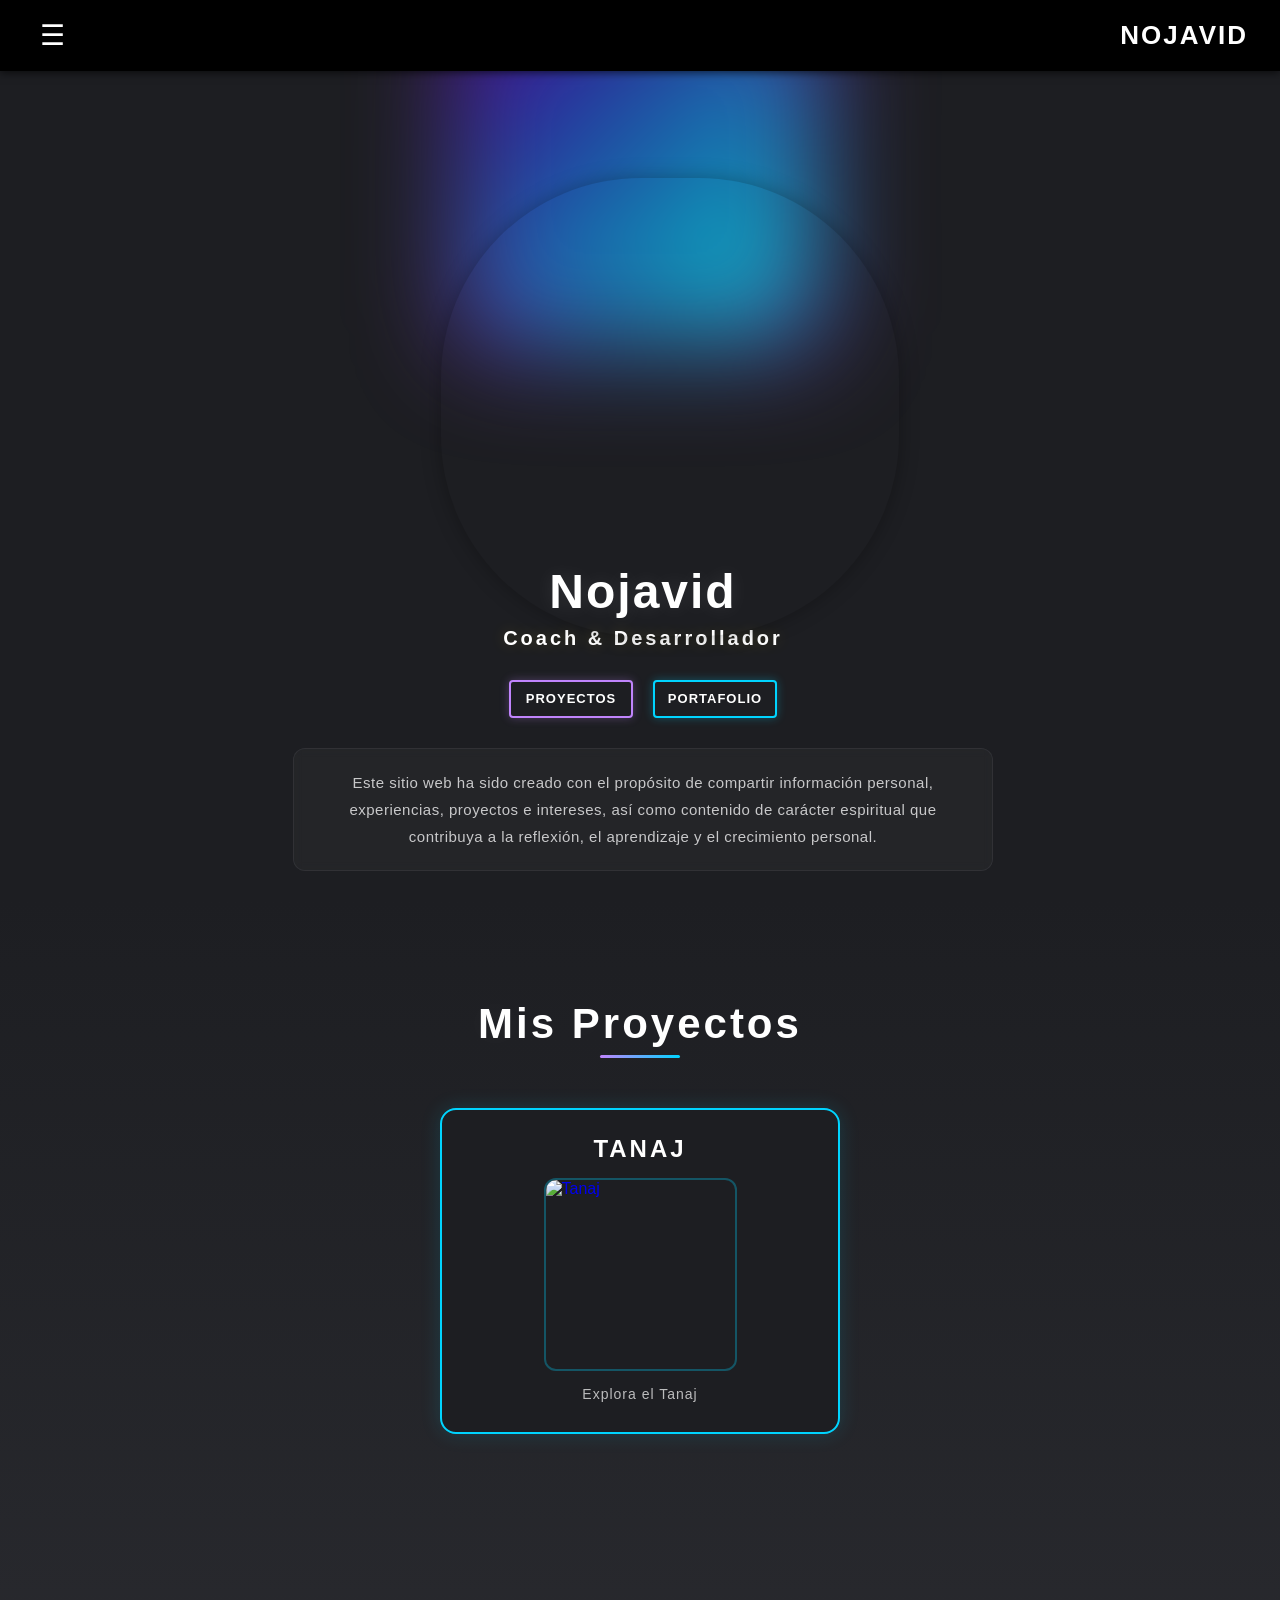
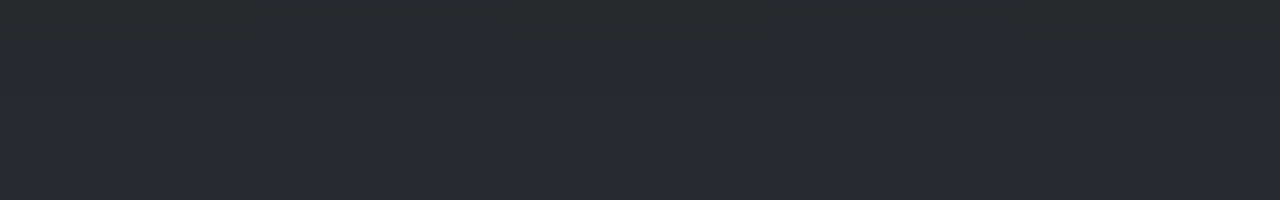
==== index.html @ 0236c33c "V1.1" ====
<!DOCTYPE html>
<html lang="es">
<head>
    <meta charset="UTF-8">
    <meta name="viewport" content="width=device-width, initial-scale=1.0">
    <title>NOJAVID</title>
    
    <!-- CSS principal -->
    <link rel="stylesheet" href="index-styles.css">
    
    <!-- CSS específico para móviles -->
    <link rel="stylesheet" href="index-styles-movil.css" media="screen and (max-width: 768px)">
</head>
<body>
    <!-- HEADER -->
    <header class="header">
        <!-- Menú desplegable a la izquierda -->
        <div class="menu-container">
            <button class="menu-btn" id="menuBtn" aria-label="Menú">
                <span class="menu-icon">☰</span>
            </button>
            <!-- Menú que se desliza desde la izquierda -->
            <div class="menu-overlay" id="menuOverlay">
                <div class="menu-slide" id="menuSlide">
                    <button class="menu-close" id="menuClose">✕</button>
                    <nav class="menu-nav">
                        <a href="#inicio" class="menu-item-full" onclick="cerrarMenuYScroll('inicio')">Inicio</a>
                        <a href="#proyectos" class="menu-item-full" onclick="cerrarMenuYScroll('proyectos')">Proyectos</a>
                    </nav>
                </div>
            </div>
        </div>

        <!-- Título NOJAVID en la esquina derecha -->
        <span class="titulo-nojavid" id="tituloNojavid">NOJAVID</span>
    </header>

    <!-- SECCIÓN INICIO -->
    <section id="inicio" class="seccion-inicio">
        <!-- Contenedor de la imagen -->
        <div class="contenedor-imagen">
            <img src="./iconos/iconocuadrado.png" alt="Icono cuadrado" class="imagen-centrada" loading="lazy">
            <!-- Foto superpuesta -->
            <img src="./imagenes/foto.jpg" alt="Foto" class="foto-superpuesta" loading="lazy">
        </div>

        <!-- Textos debajo de la imagen -->
        <div class="contenedor-textos">
            <h1 class="texto-nombre">Nojavid</h1>
            <p class="texto-subtitulo">Coach & Desarrollador</p>
            
            <!-- Contenedor de botones -->
            <div class="contenedor-botones">
                <button class="btn-proyectos" onclick="scrollToSeccion('proyectos')">PROYECTOS</button>
                <button class="btn-portafolio">PORTAFOLIO</button>
            </div>

            <!-- Descripción -->
            <div class="contenedor-descripcion">
                <p class="texto-descripcion">
                    Este sitio web ha sido creado con el propósito de compartir información personal, experiencias, proyectos e intereses, así como contenido de carácter espiritual que contribuya a la reflexión, el aprendizaje y el crecimiento personal.
                </p>
            </div>
        </div>
    </section>

    <!-- SECCIÓN PROYECTOS -->
    <section id="proyectos" class="seccion-proyectos">
        <h2 class="titulo-seccion">Mis Proyectos</h2>
        
        <!-- Tarjeta del proyecto TANAJ -->
        <div class="proyecto-tarjeta">
            <a href="Tanaj/tanaj.html" class="proyecto-enlace">
                <div class="proyecto-contenido">
                    <span class="proyecto-titulo">TANAJ</span>
                    <img src="imagenes/tanaj.jpeg" alt="Tanaj" class="proyecto-imagen" />
                    <p class="proyecto-descripcion">Explora el Tanaj</p>
                </div>
            </a>
        </div>
    </section>

    <!-- SCRIPT PRINCIPAL -->
    <script src="index-script.js"></script>
</body>
</html>
---- index-styles.css ----
/* ============================================
   RESET Y CONFIGURACIÓN BASE
   ============================================ */
* {
    margin: 0;
    padding: 0;
    box-sizing: border-box;
}

html {
    scroll-behavior: smooth;
}

/* ============================================
   BODY - LAYOUT PRINCIPAL
   ============================================ */
body {
    background-color: #1D1E22;
    display: flex;
    flex-direction: column;
    align-items: center;
    justify-content: flex-start;
    min-height: 100vh;
    font-family: Arial, sans-serif;
    padding: 0;
    margin: 0;
}

/* ============================================
   HEADER - TÍTULO EN ESQUINA DERECHA CON MENÚ
   ============================================ */
.header {
    width: 100%;
    background-color: #000000;
    padding: 16px 30px;
    display: flex;
    align-items: center;
    justify-content: space-between;
    position: fixed;
    top: 0;
    left: 0;
    box-shadow: 0 2px 8px rgba(0,0,0,0.6);
    z-index: 1000;
}

/* ============================================
   MENÚ DESLIZABLE DESDE LA IZQUIERDA
   ============================================ */
.menu-container {
    position: relative;
    z-index: 1001;
    flex-shrink: 0;
}

.menu-btn {
    background: none;
    border: none;
    color: white;
    font-size: 28px;
    cursor: pointer;
    padding: 4px 10px;
    border-radius: 6px;
    transition: background 0.2s;
    display: flex;
    align-items: center;
    justify-content: center;
}

.menu-btn:hover {
    background: rgba(255, 255, 255, 0.1);
}

.menu-icon {
    line-height: 1;
}

.menu-overlay {
    position: fixed;
    top: 0;
    left: 0;
    width: 100%;
    height: 100%;
    background-color: rgba(0, 0, 0, 0.5);
    z-index: 9999;
    opacity: 0;
    visibility: hidden;
    transition: opacity 0.3s ease, visibility 0.3s ease;
}

.menu-overlay.active {
    opacity: 1;
    visibility: visible;
}

.menu-slide {
    position: fixed;
    top: 0;
    left: 0;
    height: 100vh;
    width: auto;
    min-width: 200px;
    max-width: 400px;
    background-color: #000000;
    z-index: 10000;
    transform: translateX(-100%);
    transition: transform 0.35s cubic-bezier(0.4, 0, 0.2, 1);
    display: flex;
    flex-direction: column;
    padding: 60px 50px;
    box-shadow: 4px 0 30px rgba(0, 0, 0, 0.8);
    overflow-y: auto;
}

.menu-overlay.active .menu-slide {
    transform: translateX(0);
}

.menu-close {
    position: absolute;
    top: 20px;
    right: 20px;
    background: none;
    border: none;
    color: white;
    font-size: 30px;
    cursor: pointer;
    transition: transform 0.3s ease, color 0.3s ease;
    padding: 5px 10px;
    line-height: 1;
}

.menu-close:hover {
    transform: rotate(90deg);
    color: #ff6b6b;
}

.menu-nav {
    display: flex;
    flex-direction: column;
    align-items: flex-start;
    gap: 25px;
    margin-top: 30px;
    width: 100%;
}

.menu-item-full {
    color: white;
    text-decoration: none;
    font-size: 32px;
    font-weight: 300;
    letter-spacing: 3px;
    padding: 10px 0;
    transition: all 0.3s ease;
    position: relative;
    text-transform: uppercase;
    width: 100%;
    white-space: nowrap;
    cursor: pointer;
}

.menu-item-full::after {
    content: '';
    position: absolute;
    bottom: 0;
    left: 0;
    width: 0;
    height: 2px;
    background: white;
    transition: all 0.3s ease;
}

.menu-item-full:hover {
    color: #ffd700;
    transform: translateX(10px);
}

.menu-item-full:hover::after {
    width: 100%;
}

/* ============================================
   TÍTULO NOJAVID - ESQUINA DERECHA
   ============================================ */
.titulo-nojavid {
    color: white;
    font-weight: bold;
    font-size: 26px;
    letter-spacing: 2px;
    white-space: nowrap;
    padding: 4px 0;
    overflow: hidden;
    border-right: 2px solid white;
    animation: escribir 2.5s steps(25) 1s forwards, parpadeo 0.8s step-end 3;
    width: 0;
    max-width: fit-content;
    margin-left: auto;
}

@keyframes escribir {
    0% { width: 0; }
    100% { width: 100%; }
}

@keyframes parpadeo {
    0%, 100% { border-color: white; }
    50% { border-color: transparent; }
}

/* ============================================
   SECCIÓN INICIO
   ============================================ */
.seccion-inicio {
    width: 100%;
    min-height: 100vh;
    display: flex;
    flex-direction: column;
    align-items: center;
    justify-content: flex-start;
    padding-top: 80px;
}

/* ============================================
   CONTENEDOR DE LA IMAGEN
   ============================================ */
.contenedor-imagen {
    display: flex;
    justify-content: center;
    align-items: center;
    width: 100%;
    padding: 20px 0;
    margin-top: 10px;
    position: relative;
}

.imagen-centrada {
    width: 393px;
    height: 393px;
    max-width: 90vw;
    max-height: 90vw;
    object-fit: contain;
    filter: blur(50px);
    border-radius: 75px;
    transition: filter 0.3s ease;
    transform: translate(0px, -137px);
}

.foto-superpuesta {
    position: absolute;
    left: 50%;
    top: 50%;
    transform: translate(calc(-50% + 30px), calc(-50% + 100px));
    width: 458px;
    height: 458px;
    border-radius: 200px;
    z-index: 10;
    object-fit: cover;
    box-shadow: 0 0 20px rgba(0,0,0,0.3);
}

/* ============================================
   TEXTOS DEBAJO DE LA IMAGEN
   ============================================ */
.contenedor-textos {
    display: flex;
    flex-direction: column;
    align-items: center;
    justify-content: center;
    width: 100%;
    padding: 20px 0;
    margin-top: 20px;
    transform: translateX(3px);
}

.texto-nombre {
    font-size: 48px;
    font-weight: 900;
    color: white;
    text-align: center;
    margin: 0;
    padding: 0;
    line-height: 1.2;
    letter-spacing: 2px;
    text-shadow: 0 0 20px rgba(255, 255, 255, 0.1);
}

.texto-subtitulo {
    font-size: 20px;
    font-weight: 900;
    color: white;
    text-align: center;
    margin: 5px 0 20px 0;
    padding: 0;
    line-height: 1.2;
    letter-spacing: 3px;
    text-shadow: 0 0 15px rgba(255, 215, 0, 0.2);
}

/* ============================================
   BOTONES - PROYECTOS Y PORTAFOLIO
   ============================================ */
.contenedor-botones {
    display: flex;
    gap: 20px;
    justify-content: center;
    align-items: center;
    margin-top: 10px;
    width: 100%;
    max-width: 300px;
}

/* Estilos base para ambos botones */
.btn-proyectos,
.btn-portafolio {
    width: 124px;
    height: 38px;
    border-radius: 4px;
    background-color: #1D1E22;
    color: white;
    font-size: 13px;
    font-weight: 600;
    letter-spacing: 1px;
    cursor: pointer;
    border: 2px solid;
    position: relative;
    overflow: hidden;
    transition: all 0.3s ease;
    text-transform: uppercase;
    font-family: Arial, sans-serif;
    display: flex;
    align-items: center;
    justify-content: center;
}

/* Botón PROYECTOS - Borde rosado/morado neon */
.btn-proyectos {
    border-color: #c084fc;
    box-shadow: 0 0 10px rgba(192, 132, 252, 0.3);
}

.btn-proyectos:hover {
    box-shadow: 0 0 20px rgba(192, 132, 252, 0.6), inset 0 0 20px rgba(192, 132, 252, 0.1);
    transform: scale(1.02);
}

/* Botón PORTAFOLIO - Borde azul neon */
.btn-portafolio {
    border-color: #00d4ff;
    box-shadow: 0 0 10px rgba(0, 212, 255, 0.3);
}

.btn-portafolio:hover {
    box-shadow: 0 0 20px rgba(0, 212, 255, 0.6), inset 0 0 20px rgba(0, 212, 255, 0.1);
    transform: scale(1.02);
}

/* Efecto de luz que recorre el borde - PROYECTOS (rosado/morado) */
.btn-proyectos::before {
    content: '';
    position: absolute;
    top: -2px;
    left: -2px;
    right: -2px;
    bottom: -2px;
    border-radius: 4px;
    background: conic-gradient(
        from 0deg,
        transparent 0deg,
        #c084fc 30deg,
        #a855f7 60deg,
        #c084fc 90deg,
        transparent 120deg,
        transparent 360deg
    );
    z-index: -1;
    animation: borderGlow 3s linear infinite;
    opacity: 0;
    transition: opacity 0.5s ease;
}

.btn-proyectos:hover::before {
    opacity: 1;
}

/* Efecto de luz que recorre el borde - PORTAFOLIO (azul neon) */
.btn-portafolio::before {
    content: '';
    position: absolute;
    top: -2px;
    left: -2px;
    right: -2px;
    bottom: -2px;
    border-radius: 4px;
    background: conic-gradient(
        from 0deg,
        transparent 0deg,
        #00d4ff 30deg,
        #0088ff 60deg,
        #00d4ff 90deg,
        transparent 120deg,
        transparent 360deg
    );
    z-index: -1;
    animation: borderGlow 3s linear infinite;
    opacity: 0;
    transition: opacity 0.5s ease;
}

.btn-portafolio:hover::before {
    opacity: 1;
}

/* Efecto de luz interna al hacer hover */
.btn-proyectos::after {
    content: '';
    position: absolute;
    top: -50%;
    left: -50%;
    width: 200%;
    height: 200%;
    background: radial-gradient(circle, rgba(192, 132, 252, 0.15) 0%, transparent 70%);
    opacity: 0;
    transition: opacity 0.5s ease;
    z-index: 0;
    pointer-events: none;
}

.btn-proyectos:hover::after {
    opacity: 1;
}

.btn-portafolio::after {
    content: '';
    position: absolute;
    top: -50%;
    left: -50%;
    width: 200%;
    height: 200%;
    background: radial-gradient(circle, rgba(0, 212, 255, 0.15) 0%, transparent 70%);
    opacity: 0;
    transition: opacity 0.5s ease;
    z-index: 0;
    pointer-events: none;
}

.btn-portafolio:hover::after {
    opacity: 1;
}

/* Asegurar que el texto esté por encima de los efectos */
.btn-proyectos span,
.btn-portafolio span {
    position: relative;
    z-index: 2;
}

/* Animación de luz que recorre el borde */
@keyframes borderGlow {
    0% {
        transform: rotate(0deg);
    }
    100% {
        transform: rotate(360deg);
    }
}

/* ============================================
   DESCRIPCIÓN
   ============================================ */
.contenedor-descripcion {
    max-width: 700px;
    width: 90%;
    margin-top: 30px;
    padding: 20px 25px;
    background: rgba(255, 255, 255, 0.03);
    border-radius: 12px;
    border: 1px solid rgba(255, 255, 255, 0.06);
    backdrop-filter: blur(4px);
    -webkit-backdrop-filter: blur(4px);
    transition: all 0.3s ease;
}

.contenedor-descripcion:hover {
    background: rgba(255, 255, 255, 0.05);
    border-color: rgba(255, 255, 255, 0.1);
    box-shadow: 0 0 30px rgba(0, 212, 255, 0.05);
}

.texto-descripcion {
    color: rgba(255, 255, 255, 0.75);
    font-size: 15px;
    line-height: 1.8;
    text-align: center;
    letter-spacing: 0.5px;
    font-weight: 300;
    margin: 0;
    padding: 0;
}

/* ============================================
   SECCIÓN PROYECTOS
   ============================================ */
.seccion-proyectos {
    width: 100%;
    min-height: 100vh;
    padding: 100px 20px 60px 20px;
    display: flex;
    flex-direction: column;
    align-items: center;
    background: linear-gradient(180deg, #1D1E22 0%, #2a2b30 100%);
}

.titulo-seccion {
    color: white;
    font-size: 42px;
    font-weight: 900;
    letter-spacing: 3px;
    margin-bottom: 50px;
    text-align: center;
    text-shadow: 0 0 30px rgba(255, 255, 255, 0.05);
    position: relative;
}

.titulo-seccion::after {
    content: '';
    position: absolute;
    bottom: -10px;
    left: 50%;
    transform: translateX(-50%);
    width: 80px;
    height: 3px;
    background: linear-gradient(90deg, #c084fc, #00d4ff);
    border-radius: 2px;
}

.proyecto-tarjeta {
    display: flex;
    justify-content: center;
    align-items: center;
    width: 100%;
    max-width: 400px;
    margin: 10px auto;
}

.proyecto-enlace {
    text-decoration: none;
    width: 100%;
    display: block;
}

.proyecto-contenido {
    background-color: #1D1E22;
    border: 2px solid #00d4ff;
    border-radius: 16px;
    padding: 25px 25px 30px 25px;
    display: flex;
    flex-direction: column;
    align-items: center;
    gap: 15px;
    transition: all 0.4s ease;
    box-shadow: 0 0 20px rgba(0, 212, 255, 0.15);
    cursor: pointer;
    position: relative;
    overflow: hidden;
}

.proyecto-contenido::before {
    content: '';
    position: absolute;
    top: -2px;
    left: -2px;
    right: -2px;
    bottom: -2px;
    border-radius: 16px;
    background: conic-gradient(
        from 0deg,
        transparent 0deg,
        #00d4ff 30deg,
        #0088ff 60deg,
        #00d4ff 90deg,
        transparent 120deg,
        transparent 360deg
    );
    z-index: -1;
    animation: borderGlow 3s linear infinite;
    opacity: 0;
    transition: opacity 0.5s ease;
}

.proyecto-contenido:hover::before {
    opacity: 0.5;
}

.proyecto-contenido:hover {
    transform: translateY(-8px) scale(1.02);
    box-shadow: 0 0 40px rgba(0, 212, 255, 0.3);
    border-color: #66e5ff;
}

.proyecto-titulo {
    color: white;
    font-size: 24px;
    font-weight: 700;
    letter-spacing: 3px;
    text-transform: uppercase;
    text-align: center;
}

.proyecto-imagen {
    width: 193px;
    height: 193px;
    border-radius: 12px;
    object-fit: cover;
    border: 2px solid rgba(0, 212, 255, 0.3);
    transition: all 0.4s ease;
    display: block;
}

.proyecto-contenido:hover .proyecto-imagen {
    border-color: #66e5ff;
    box-shadow: 0 0 20px rgba(0, 212, 255, 0.3);
}

.proyecto-descripcion {
    color: rgba(255, 255, 255, 0.7);
    font-size: 14px;
    letter-spacing: 1px;
    text-align: center;
    margin: 0;
}

/* ============================================
   RESPONSIVE - AJUSTES GENERALES
   ============================================ */
@media (max-width: 480px) {
    .titulo-nojavid {
        font-size: 18px;
    }
    
    .imagen-centrada {
        width: 80vw;
        height: 80vw;
        transform: translate(0px, -70px);
        border-radius: 40px;
        filter: blur(30px);
    }
    
    .texto-nombre {
        font-size: 36px;
    }
    
    .texto-subtitulo {
        font-size: 16px;
        margin-bottom: 15px;
    }
    
    .contenedor-textos {
        margin-top: 5px;
    }

    .menu-slide {
        padding: 40px 30px;
        min-width: 160px;
        max-width: 320px;
    }

    .menu-item-full {
        font-size: 24px;
        letter-spacing: 2px;
    }

    .menu-close {
        font-size: 24px;
        top: 15px;
        right: 15px;
    }

    .menu-nav {
        gap: 18px;
        margin-top: 20px;
    }

    .contenedor-botones {
        gap: 15px;
        max-width: 260px;
    }

    .btn-proyectos,
    .btn-portafolio {
        width: 110px;
        height: 34px;
        font-size: 11px;
    }

    .contenedor-descripcion {
        padding: 15px 18px;
        margin-top: 25px;
        border-radius: 10px;
    }

    .texto-descripcion {
        font-size: 13px;
        line-height: 1.7;
    }

    .titulo-seccion {
        font-size: 32px;
        margin-bottom: 35px;
    }

    .proyecto-contenido {
        padding: 20px 20px 25px 20px;
        border-radius: 12px;
    }

    .proyecto-titulo {
        font-size: 20px;
        letter-spacing: 2px;
    }

    .proyecto-imagen {
        width: 150px;
        height: 150px;
        border-radius: 10px;
    }

    .proyecto-descripcion {
        font-size: 13px;
    }
}

@media (max-width: 360px) {
    .contenedor-descripcion {
        padding: 12px 14px;
        margin-top: 20px;
        border-radius: 8px;
    }

    .texto-descripcion {
        font-size: 12px;
        line-height: 1.6;
    }

    .proyecto-contenido {
        padding: 15px 15px 20px 15px;
        border-radius: 10px;
    }

    .proyecto-titulo {
        font-size: 18px;
        letter-spacing: 1.5px;
    }

    .proyecto-imagen {
        width: 120px;
        height: 120px;
        border-radius: 8px;
    }

    .proyecto-descripcion {
        font-size: 12px;
    }

    .titulo-seccion {
        font-size: 28px;
        margin-bottom: 30px;
    }
}
---- index-styles-movil.css ----
/* ============================================
   ESTILOS EXCLUSIVOS PARA MÓVILES Y TABLETS
   ============================================ */

.header {
    background: rgba(0, 0, 0, 0.9);
    padding: 14px 20px;
    backdrop-filter: blur(8px);
    -webkit-backdrop-filter: blur(8px);
}

.menu-btn {
    font-size: 24px;
    padding: 2px 8px;
}

.menu-slide {
    padding: 35px 25px;
    min-width: 150px;
    max-width: 300px;
}

.menu-close {
    font-size: 22px;
    top: 12px;
    right: 12px;
}

.menu-item-full {
    font-size: 22px;
    letter-spacing: 2px;
    padding: 8px 0;
}

.menu-nav {
    gap: 15px;
    margin-top: 15px;
}

.titulo-nojavid {
    font-size: 20px;
    letter-spacing: 1.5px;
}

.contenedor-imagen {
    padding: 15px 0;
    margin-top: 5px;
}

.imagen-centrada {
    width: 80vw;
    height: 80vw;
    max-width: 393px;
    max-height: 393px;
    transform: translate(0px, -137px);
    border-radius: 40px;
    filter: blur(30px);
}

.foto-superpuesta {
    width: 300px;
    height: 300px;
    transform: translate(calc(-50% + 15px), calc(-50% + 60px));
    border-radius: 200px;
}

.contenedor-textos {
    padding: 15px 0;
    margin-top: 10px;
    transform: translateX(3px);
}

.texto-nombre {
    font-size: 36px;
    font-weight: 900;
}

.texto-subtitulo {
    font-size: 16px;
    font-weight: 900;
    letter-spacing: 2px;
    margin-bottom: 15px;
}

.contenedor-botones {
    gap: 12px;
    max-width: 240px;
}

.btn-proyectos,
.btn-portafolio {
    width: 100px;
    height: 32px;
    font-size: 10px;
    border-width: 1.5px;
}

.btn-proyectos::before,
.btn-portafolio::before {
    border-radius: 3px;
    top: -1.5px;
    left: -1.5px;
    right: -1.5px;
    bottom: -1.5px;
}

/* Descripción en móviles */
.contenedor-descripcion {
    padding: 15px 18px;
    margin-top: 25px;
    border-radius: 10px;
    width: 92%;
}

.texto-descripcion {
    font-size: 13px;
    line-height: 1.7;
}

.seccion-proyectos {
    padding: 80px 15px 40px 15px;
}

.titulo-seccion {
    font-size: 32px;
    margin-bottom: 35px;
}

.proyecto-contenido {
    padding: 20px 20px 25px 20px;
    border-radius: 12px;
}

.proyecto-titulo {
    font-size: 20px;
    letter-spacing: 2px;
}

.proyecto-imagen {
    width: 150px;
    height: 150px;
    border-radius: 10px;
}

.proyecto-descripcion {
    font-size: 13px;
}

@media (min-width: 481px) and (max-width: 768px) {
    .titulo-nojavid {
        font-size: 22px;
        letter-spacing: 2px;
    }
    
    .imagen-centrada {
        width: 60vw;
        height: 60vw;
        transform: translate(0px, -137px);
        border-radius: 50px;
        filter: blur(35px);
    }
    
    .foto-superpuesta {
        width: 360px;
        height: 360px;
        transform: translate(calc(-50% + 25px), calc(-50% + 75px));
        border-radius: 200px;
    }
    
    .contenedor-textos {
        margin-top: 15px;
    }
    
    .texto-nombre {
        font-size: 42px;
    }
    
    .texto-subtitulo {
        font-size: 18px;
        margin-bottom: 18px;
    }

    .menu-slide {
        padding: 45px 35px;
        min-width: 180px;
        max-width: 350px;
    }

    .menu-item-full {
        font-size: 28px;
    }

    .contenedor-botones {
        gap: 18px;
        max-width: 280px;
    }

    .btn-proyectos,
    .btn-portafolio {
        width: 115px;
        height: 36px;
        font-size: 12px;
    }

    .contenedor-descripcion {
        padding: 18px 22px;
        margin-top: 28px;
        border-radius: 12px;
        max-width: 650px;
    }

    .texto-descripcion {
        font-size: 14px;
        line-height: 1.8;
    }

    .titulo-seccion {
        font-size: 38px;
        margin-bottom: 45px;
    }

    .proyecto-contenido {
        padding: 25px 25px 30px 25px;
        border-radius: 14px;
    }

    .proyecto-titulo {
        font-size: 22px;
        letter-spacing: 2.5px;
    }

    .proyecto-imagen {
        width: 170px;
        height: 170px;
        border-radius: 12px;
    }
}

@media (max-width: 480px) {
    .imagen-centrada {
        width: 85vw;
        height: 85vw;
        transform: translate(0px, -137px);
        border-radius: 35px;
        filter: blur(25px);
    }
    
    .foto-superpuesta {
        width: 240px;
        height: 240px;
        transform: translate(calc(-50% + 10px), calc(-50% + 45px));
        border-radius: 200px;
    }
    
    .contenedor-textos {
        margin-top: 5px;
        padding: 10px 0;
    }
    
    .texto-nombre {
        font-size: 30px;
    }
    
    .texto-subtitulo {
        font-size: 14px;
        letter-spacing: 1.5px;
        margin-bottom: 12px;
    }
    
    .titulo-nojavid {
        font-size: 18px;
    }

    .menu-slide {
        padding: 30px 20px;
        min-width: 140px;
        max-width: 280px;
    }

    .menu-item-full {
        font-size: 20px;
        letter-spacing: 1.5px;
    }

    .menu-close {
        font-size: 20px;
        top: 10px;
        right: 10px;
    }

    .menu-nav {
        gap: 12px;
        margin-top: 10px;
    }

    .contenedor-botones {
        gap: 10px;
        max-width: 210px;
    }

    .btn-proyectos,
    .btn-portafolio {
        width: 90px;
        height: 30px;
        font-size: 9px;
        border-width: 1.5px;
    }

    .contenedor-descripcion {
        padding: 12px 15px;
        margin-top: 20px;
        border-radius: 8px;
        width: 94%;
    }

    .texto-descripcion {
        font-size: 12px;
        line-height: 1.6;
    }

    .seccion-proyectos {
        padding: 70px 12px 30px 12px;
    }

    .titulo-seccion {
        font-size: 28px;
        margin-bottom: 30px;
    }

    .proyecto-contenido {
        padding: 15px 15px 20px 15px;
        border-radius: 10px;
        border-width: 1.5px;
    }

    .proyecto-titulo {
        font-size: 18px;
        letter-spacing: 1.5px;
    }

    .proyecto-imagen {
        width: 130px;
        height: 130px;
        border-radius: 8px;
    }

    .proyecto-descripcion {
        font-size: 12px;
    }
}

@media (max-width: 360px) {
    .imagen-centrada {
        width: 90vw;
        height: 90vw;
        transform: translate(0px, -137px);
        border-radius: 30px;
        filter: blur(20px);
    }
    
    .foto-superpuesta {
        width: 200px;
        height: 200px;
        transform: translate(calc(-50% + 5px), calc(-50% + 35px));
        border-radius: 200px;
    }
    
    .contenedor-textos {
        margin-top: 0px;
    }
    
    .texto-nombre {
        font-size: 26px;
    }
    
    .texto-subtitulo {
        font-size: 12px;
        letter-spacing: 1px;
        margin-bottom: 10px;
    }
    
    .titulo-nojavid {
        font-size: 16px;
        letter-spacing: 1px;
    }

    .menu-slide {
        padding: 25px 15px;
        min-width: 120px;
        max-width: 240px;
    }

    .menu-item-full {
        font-size: 18px;
        letter-spacing: 1px;
    }

    .menu-close {
        font-size: 18px;
        top: 8px;
        right: 8px;
    }

    .menu-nav {
        gap: 10px;
        margin-top: 8px;
    }

    .contenedor-botones {
        gap: 8px;
        max-width: 180px;
    }

    .btn-proyectos,
    .btn-portafolio {
        width: 80px;
        height: 28px;
        font-size: 8px;
        border-width: 1.5px;
    }

    .contenedor-descripcion {
        padding: 10px 12px;
        margin-top: 16px;
        border-radius: 6px;
        width: 96%;
    }

    .texto-descripcion {
        font-size: 11px;
        line-height: 1.5;
    }

    .seccion-proyectos {
        padding: 60px 10px 20px 10px;
    }

    .titulo-seccion {
        font-size: 24px;
        margin-bottom: 25px;
    }

    .proyecto-contenido {
        padding: 12px 12px 16px 12px;
        border-radius: 8px;
        border-width: 1.5px;
    }

    .proyecto-titulo {
        font-size: 16px;
        letter-spacing: 1px;
    }

    .proyecto-imagen {
        width: 100px;
        height: 100px;
        border-radius: 6px;
        border-width: 1.5px;
    }

    .proyecto-descripcion {
        font-size: 11px;
    }
}
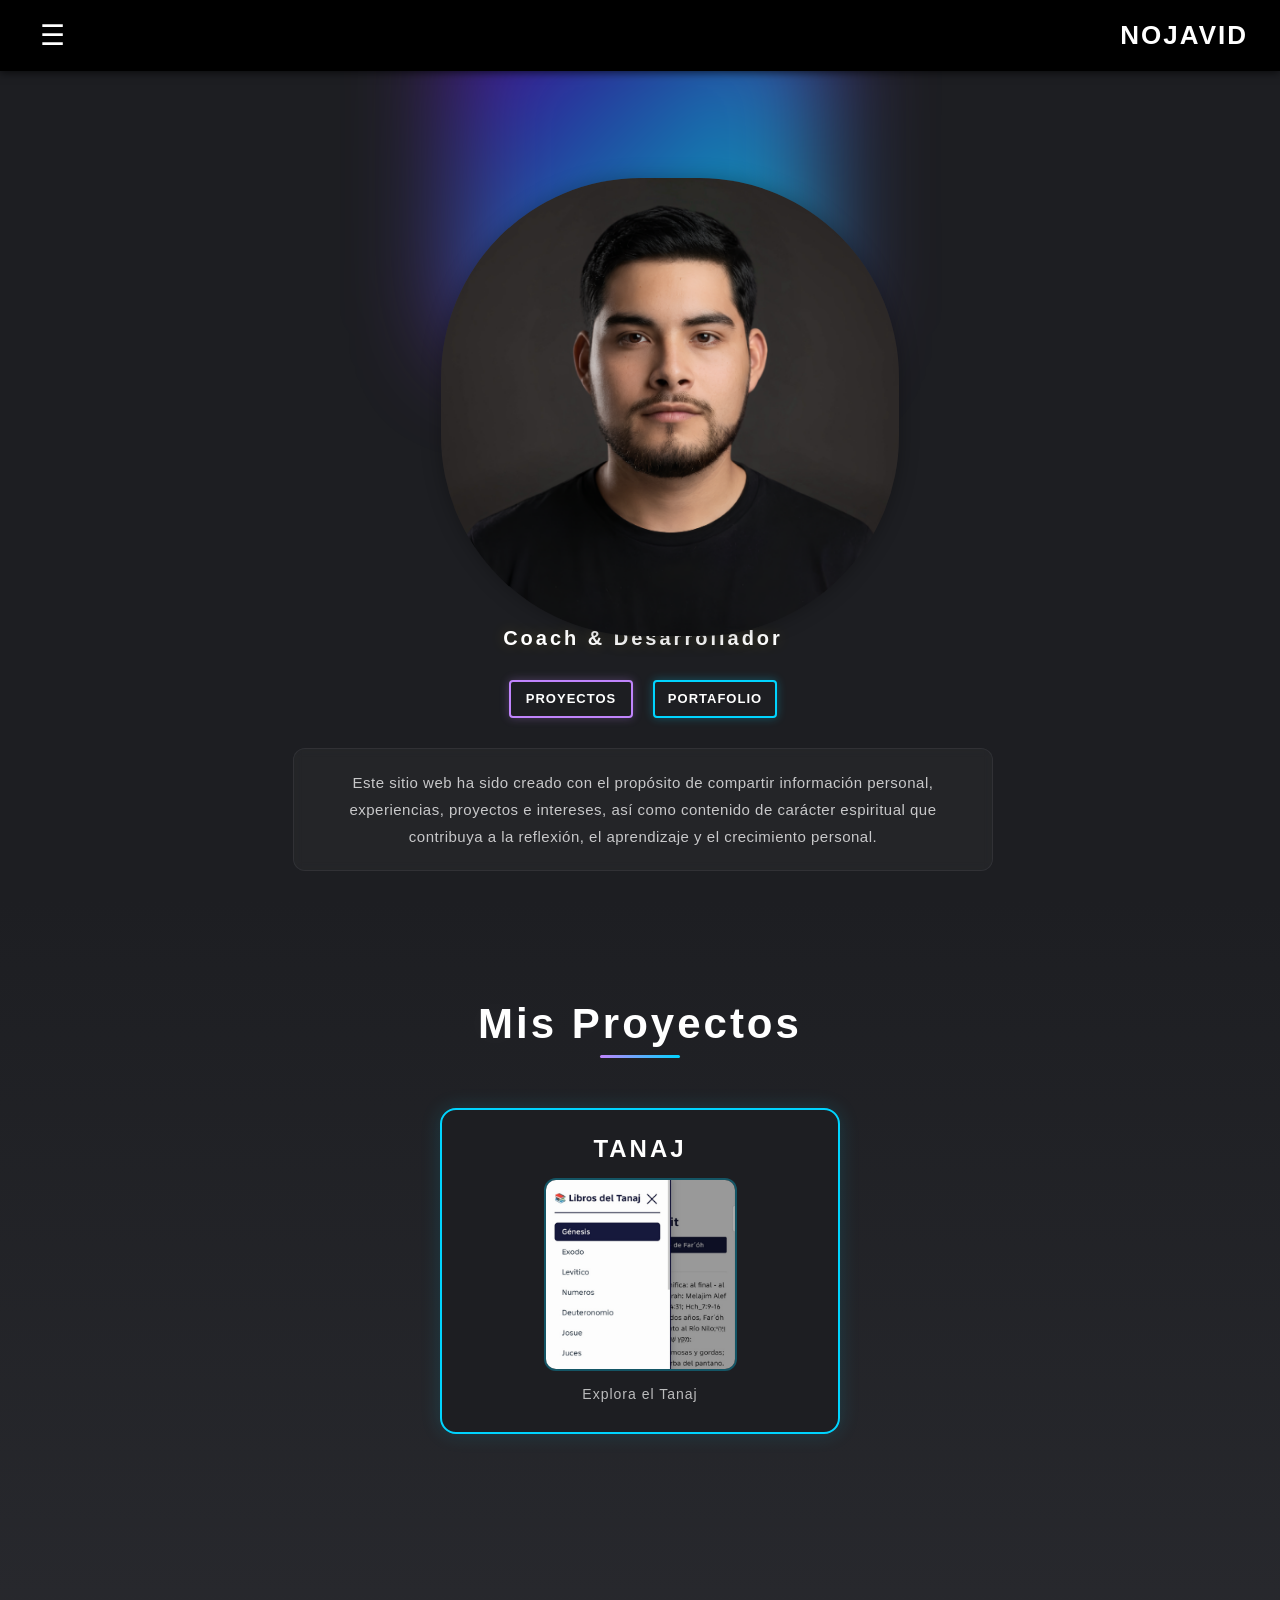
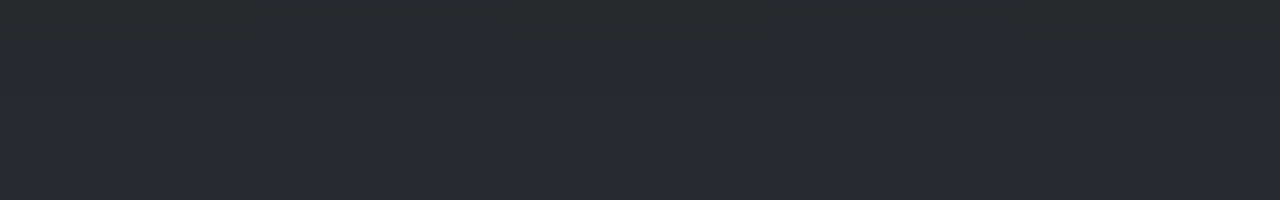
==== commit 41305357: "V1.1" ====
--- a/index.html
+++ b/index.html
@@ -39,9 +39,9 @@
     <section id="inicio" class="seccion-inicio">
         <!-- Contenedor de la imagen -->
         <div class="contenedor-imagen">
-            <img src="./iconos/iconocuadrado.png" alt="Icono cuadrado" class="imagen-centrada" loading="lazy">
+            <img src="iconocuadrado.png" alt="Icono cuadrado" class="imagen-centrada" loading="lazy">
             <!-- Foto superpuesta -->
-            <img src="./imagenes/foto.jpg" alt="Foto" class="foto-superpuesta" loading="lazy">
+            <img src="foto.png" alt="Foto" class="foto-superpuesta" loading="lazy">
         </div>
 
         <!-- Textos debajo de la imagen -->
@@ -73,7 +73,7 @@
             <a href="Tanaj/tanaj.html" class="proyecto-enlace">
                 <div class="proyecto-contenido">
                     <span class="proyecto-titulo">TANAJ</span>
-                    <img src="imagenes/tanaj.jpeg" alt="Tanaj" class="proyecto-imagen" />
+                    <img src="tanaj.png" alt="Tanaj" class="proyecto-imagen" />
                     <p class="proyecto-descripcion">Explora el Tanaj</p>
                 </div>
             </a>
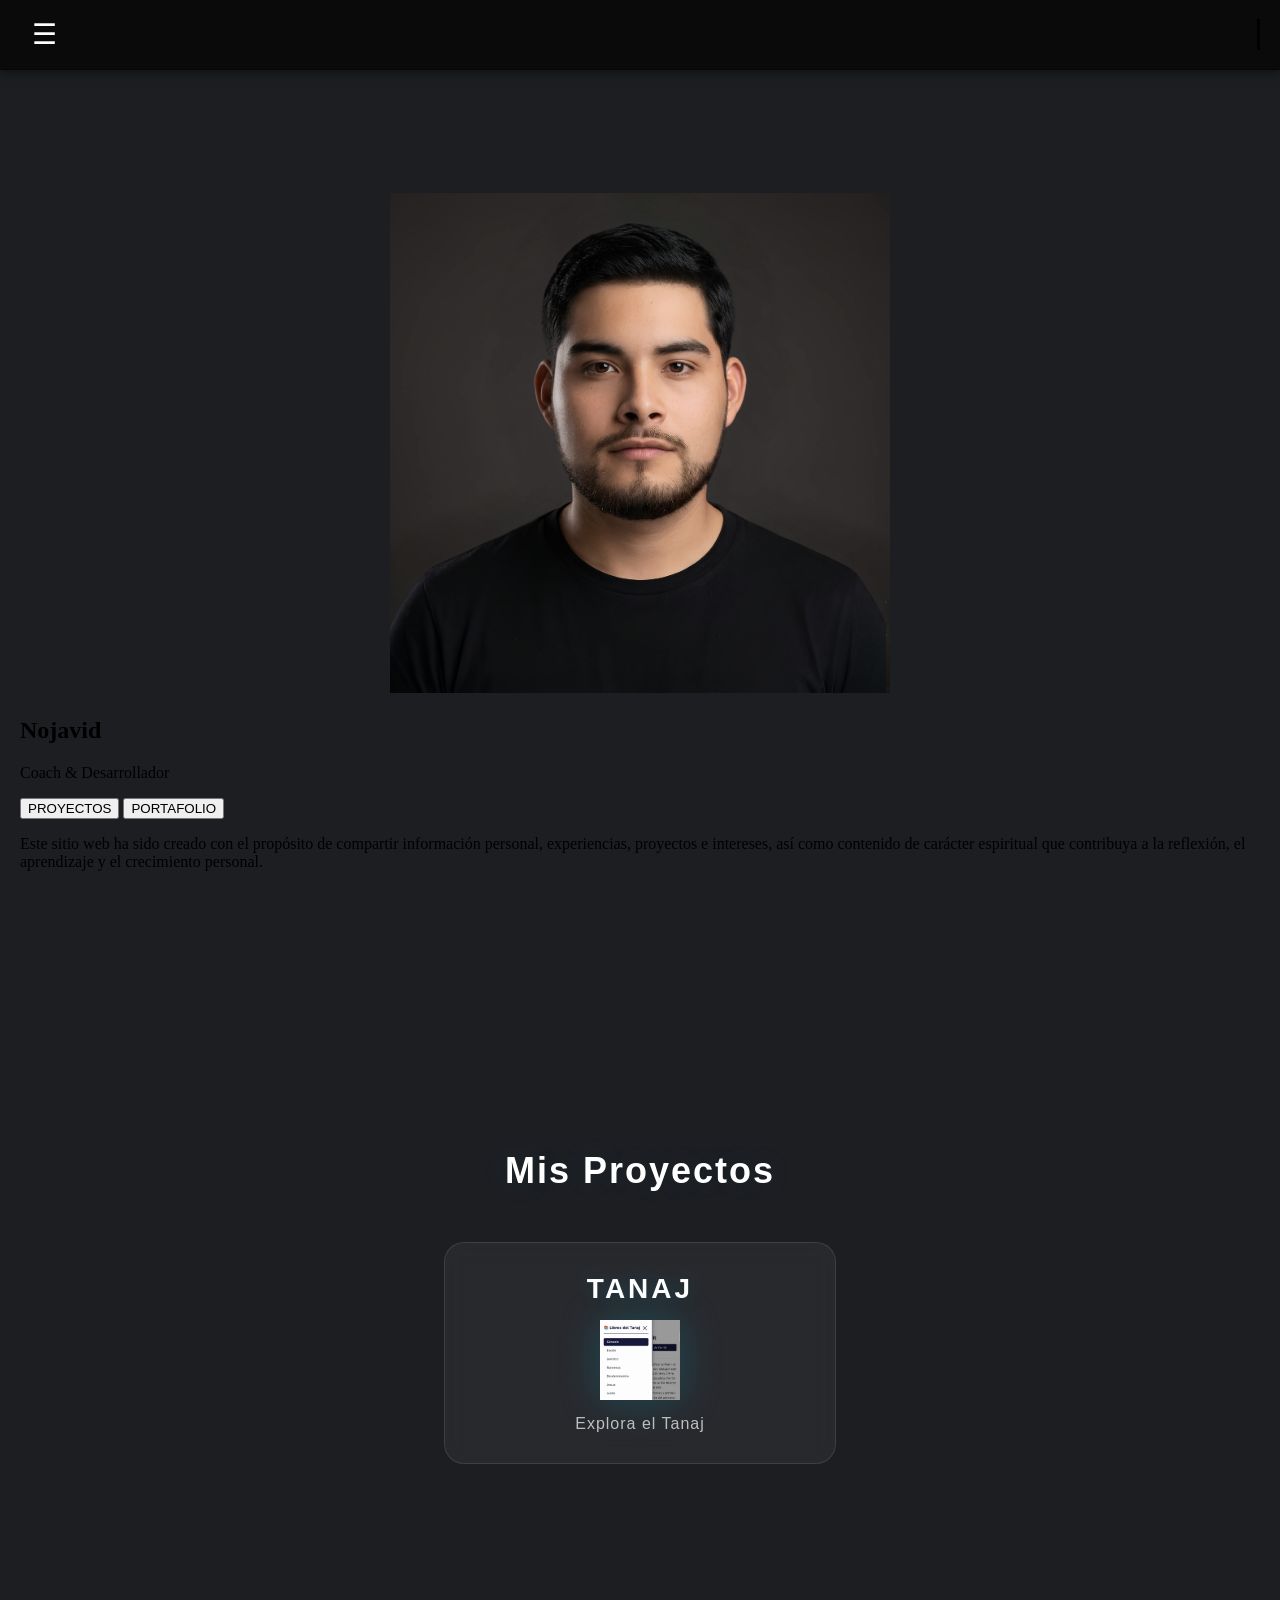
==== commit d5929a1b: "V1.1" ====
--- a/index.html
+++ b/index.html
@@ -4,12 +4,12 @@
     <meta charset="UTF-8">
     <meta name="viewport" content="width=device-width, initial-scale=1.0">
     <title>NOJAVID</title>
-    
-    <!-- CSS principal -->
-    <link rel="stylesheet" href="index-styles.css">
-    
+
+    <!-- Css General-->
+    <link rel="stylesheet" href="index-general.css">
+        
     <!-- CSS específico para móviles -->
-    <link rel="stylesheet" href="index-styles-movil.css" media="screen and (max-width: 768px)">
+    <link rel="stylesheet" href="index-styles-movil.css" media="(max-width: 768px)">
 </head>
 <body>
     <!-- HEADER -->
@@ -32,16 +32,27 @@
         </div>
 
         <!-- Título NOJAVID en la esquina derecha -->
-        <span class="titulo-nojavid" id="tituloNojavid">NOJAVID</span>
+        <span class="titulo-nojavid" id="tituloNojavid">
+            <span class="noja">NOJA</span><span class="vid">VID</span>
+        </span>
     </header>
 
     <!-- SECCIÓN INICIO -->
     <section id="inicio" class="seccion-inicio">
         <!-- Contenedor de la imagen -->
         <div class="contenedor-imagen">
-            <img src="iconocuadrado.png" alt="Icono cuadrado" class="imagen-centrada" loading="lazy">
-            <!-- Foto superpuesta -->
-            <img src="foto.png" alt="Foto" class="foto-superpuesta" loading="lazy">
+            <!-- Ondas extra -->
+            <div class="onda-extra-1"></div>
+            <div class="onda-extra-2"></div>
+            <div class="onda-extra-3"></div>
+            
+            <!-- Fondo de color -->
+            <div class="fondo-color"></div>
+            
+            <!-- Foto superpuesta con borde degradado -->
+            <div class="foto-wrapper">
+                <img src="foto.png" alt="Foto" class="foto-superpuesta" loading="lazy">
+            </div>
         </div>
 
         <!-- Textos debajo de la imagen -->
--- a/index-general.css
+++ b/index-general.css
@@ -0,0 +1,318 @@
+/* ===== ESTILO GENERAL ===== */
+body {
+    background-color: #1D1E22;
+    margin: 0;
+    padding: 0;
+    min-height: 100vh;
+}
+
+/* ===== HEADER (ENCABEZADO NEGRO) ===== */
+.header {
+    background-color: #0a0a0a;
+    padding: 12px 20px;
+    display: flex;
+    justify-content: space-between;
+    align-items: center;
+    position: fixed;
+    top: 0;
+    left: 0;
+    width: 100%;
+    height: 70px;
+    z-index: 1000;
+    box-shadow: 0 2px 10px rgba(0, 0, 0, 0.5);
+    border-bottom: 1px solid rgba(2, 2, 2, 0.3);
+    box-sizing: border-box;
+}
+
+/* ===== CONTENEDOR DEL MENÚ (IZQUIERDA) ===== */
+.menu-container {
+    display: flex;
+    align-items: center;
+    flex-shrink: 0;
+}
+
+/* ===== BOTÓN DEL MENÚ (HAMBURGUESA) ===== */
+.menu-btn {
+    background: transparent;
+    border: none;
+    cursor: pointer;
+    padding: 8px 12px;
+    display: flex;
+    align-items: center;
+    justify-content: center;
+    transition: transform 0.3s ease;
+}
+
+.menu-btn:hover {
+    transform: scale(1.1);
+}
+
+.menu-btn .menu-icon {
+    font-size: 28px;
+    color: #ffffff;
+    line-height: 1;
+}
+
+/* ===== CONTENEDOR DEL TÍTULO (DERECHA) ===== */
+.titulo-wrapper {
+    display: flex;
+    align-items: center;
+    flex-shrink: 0;
+    margin-left: auto;
+    padding-right: 30px;
+}
+
+/* ===== TÍTULO NOJAVID CON EFECTO DE ESCRITURA ===== */
+.titulo-nojavid {
+    font-family: 'Arial Black', 'Helvetica', Arial, sans-serif;
+    font-size: 26px;
+    font-weight: 900;
+    color: #ffffff;
+    letter-spacing: 3px;
+    text-transform: uppercase;
+    white-space: nowrap;
+    text-shadow: 0 0 15px rgba(0, 0, 0, 0.2);
+    
+    overflow: hidden;
+    border-right: 3px solid #000000;
+    width: 0;
+    display: inline-block;
+    animation: escribir 2.5s steps(7) 1s forwards, parpadeo 0.8s step-end 3;
+}
+
+/* Animación de escritura (7 letras = NOJAVID) */
+@keyframes escribir {
+    from { width: 0; }
+    to { width: 150px; }
+}
+
+/* Animación de parpadeo del cursor */
+@keyframes parpadeo {
+    0%, 100% { border-color: #00eeff; }
+    50% { border-color: transparent; }
+}
+
+/* ===== OVERLAY DEL MENÚ DESPLEGABLE ===== */
+.menu-overlay {
+    position: fixed;
+    top: 0;
+    left: 0;
+    width: 100%;
+    height: 100%;
+    background-color: rgba(0, 0, 0, 0.856); /* Oscurece toda la pantalla */
+    z-index: 2000;
+    visibility: hidden;
+    opacity: 0;
+    transition: opacity 0.3s ease, visibility 0.3s ease;
+}
+
+.menu-overlay.active {
+    visibility: visible;
+    opacity: 1;
+}
+
+/* ===== PANEL DESLIZABLE DEL MENÚ ===== */
+.menu-slide {
+    position: fixed;
+    top: 0;
+    left: -280px;
+    width: 260px;
+    height: 100%;
+    background-color: #111111;
+    z-index: 2100;
+    padding: 20px 0;
+    transition: left 0.35s cubic-bezier(0.4, 0, 0.2, 1);
+    box-shadow: 4px 0 20px rgba(0, 0, 0, 0.7);
+    border-right: 1px solid rgba(0, 195, 255, 0.2);
+    overflow-y: auto;
+}
+
+.menu-overlay.active .menu-slide {
+    left: 0;
+}
+
+/* ===== BOTÓN DE CIERRE DEL MENÚ ===== */
+.menu-close {
+    position: absolute;
+    top: 15px;
+    right: 15px;
+    background: transparent;
+    border: none;
+    color: #ffffff;
+    font-size: 28px;
+    cursor: pointer;
+    padding: 5px 10px;
+    transition: transform 0.3s ease, color 0.3s ease;
+}
+
+.menu-close:hover {
+    transform: rotate(90deg);
+    color: #7e0101;
+}
+
+/* ===== NAVEGACIÓN DEL MENÚ ===== */
+.menu-nav {
+    display: flex;
+    flex-direction: column;
+    padding-top: 60px;
+    gap: 5px;
+}
+
+.menu-item-full {
+    display: block;
+    padding: 16px 30px;
+    color: #e0e0e0;
+    text-decoration: none;
+    font-family: 'Arial', sans-serif;
+    font-size: 18px;
+    font-weight: 500;
+    letter-spacing: 1px;
+    border-left: 3px solid transparent;
+    transition: background-color 0.3s ease, color 0.3s ease, border-color 0.3s ease;
+}
+
+.menu-item-full:hover {
+    background-color: rgba(255, 215, 0, 0.1);
+    color: #00fff2;
+    border-left-color: #ff2600;
+}
+
+.menu-item-full:first-child {
+    margin-top: 10px;
+}
+
+/* ===== SECCIÓN INICIO ===== */
+.seccion-inicio {
+    min-height: 100vh;
+    background: #1D1E22;
+    padding: 90px 20px 40px 20px;
+    display: flex;
+    flex-direction: column;
+    align-items: center;
+    justify-content: center;
+}
+
+/* ===== SECCIÓN PROYECTOS ===== */
+.seccion-proyectos {
+    min-height: 100vh;
+    background: #1D1E22;
+    padding: 90px 20px 60px 20px;
+    display: flex;
+    flex-direction: column;
+    align-items: center;
+}
+
+/* ===== TÍTULO DE SECCIÓN ===== */
+.titulo-seccion {
+    font-family: 'Arial Black', 'Helvetica', Arial, sans-serif;
+    font-size: 36px;
+    font-weight: 900;
+    color: #ffffff;
+    text-align: center;
+    margin-bottom: 50px;
+    letter-spacing: 2px;
+    text-shadow: 0 0 30px rgba(0, 210, 255, 0.1);
+}
+
+/* ===== TARJETA DE PROYECTO ===== */
+.proyecto-tarjeta {
+    width: 100%;
+    max-width: 350px;
+    background: rgba(255, 255, 255, 0.05);
+    border-radius: 20px;
+    padding: 30px 20px;
+    text-align: center;
+    border: 1px solid rgba(255, 255, 255, 0.1);
+    backdrop-filter: blur(10px);
+    transition: all 0.3s ease;
+}
+
+.proyecto-tarjeta:hover {
+    transform: translateY(-10px);
+    border-color: rgba(0, 210, 255, 0.3);
+    box-shadow: 0 20px 60px rgba(0, 210, 255, 0.1);
+}
+
+/* ===== ENLACE DEL PROYECTO ===== */
+.proyecto-enlace {
+    text-decoration: none;
+    color: inherit;
+    display: block;
+}
+
+/* ===== CONTENIDO DEL PROYECTO ===== */
+.proyecto-contenido {
+    display: flex;
+    flex-direction: column;
+    align-items: center;
+    gap: 15px;
+}
+
+/* ===== TÍTULO DEL PROYECTO ===== */
+.proyecto-titulo {
+    font-family: 'Arial Black', 'Helvetica', Arial, sans-serif;
+    font-size: 28px;
+    font-weight: 900;
+    color: #ffffff;
+    letter-spacing: 3px;
+    text-shadow: 0 0 20px rgba(0, 210, 255, 0.2);
+}
+
+/* ===== IMAGEN DEL PROYECTO ===== */
+.proyecto-imagen {
+    width: 80px;
+    height: 80px;
+    object-fit: contain;
+    filter: drop-shadow(0 0 20px rgba(0, 210, 255, 0.2));
+    transition: transform 0.3s ease;
+}
+
+.proyecto-tarjeta:hover .proyecto-imagen {
+    transform: scale(1.1) rotate(-5deg);
+}
+
+/* ===== DESCRIPCIÓN DEL PROYECTO ===== */
+.proyecto-descripcion {
+    font-family: 'Arial', sans-serif;
+    font-size: 16px;
+    color: rgba(255, 255, 255, 0.7);
+    margin: 0;
+    letter-spacing: 1px;
+}
+
+/* ===== RESPONSIVE PARA PANTALLAS PEQUEÑAS ===== */
+@media screen and (max-width: 480px) {
+    .header {
+        padding: 10px 15px;
+        height: 60px;
+    }
+    
+    .titulo-wrapper {
+        padding-right: 15px;
+    }
+    
+    .titulo-nojavid {
+        font-size: 20px;
+        letter-spacing: 0px;
+        animation: escribir-movil 2.5s steps(7) 1s forwards, parpadeo 0.8s step-end 3;
+    }
+    
+    @keyframes escribir-movil {
+        from { width: 0; }
+        to { width: 115px; }
+    }
+    
+    .menu-btn .menu-icon {
+        font-size: 24px;
+    }
+    
+    .menu-slide {
+        width: 240px;
+        left: -260px;
+    }
+    
+    .menu-item-full {
+        padding: 14px 24px;
+        font-size: 16px;
+    }
+}
--- a/index-styles-movil.css
+++ b/index-styles-movil.css
@@ -1,464 +1,959 @@
-/* ============================================
-   ESTILOS EXCLUSIVOS PARA MÓVILES Y TABLETS
-   ============================================ */
-
+/* ===== ESTILO GENERAL ===== */
+* {
+    margin: 0;
+    padding: 0;
+    box-sizing: border-box;
+}
+
+body {
+    background-color: #1D1E22;
+    margin: 0;
+    padding: 0;
+    min-height: 100vh;
+    overflow-x: hidden;
+}
+
+/* ===== HEADER (ENCABEZADO NEGRO) ===== */
 .header {
-    background: rgba(0, 0, 0, 0.9);
-    padding: 14px 20px;
-    backdrop-filter: blur(8px);
-    -webkit-backdrop-filter: blur(8px);
-}
-
+    background-color: #0a0a0a;
+    padding: 12px 20px;
+    display: flex;
+    justify-content: space-between;
+    align-items: center;
+    position: fixed;
+    top: 0;
+    left: 0;
+    width: 100%;
+    height: 70px;
+    z-index: 1000;
+    box-shadow: 0 2px 10px rgba(0, 0, 0, 0.5);
+    border-bottom: 1px solid rgba(2, 2, 2, 0.3);
+    box-sizing: border-box;
+}
+
+/* ===== CONTENEDOR DEL MENÚ (IZQUIERDA) ===== */
+.menu-container {
+    display: flex;
+    align-items: center;
+    flex-shrink: 0;
+}
+
+/* ===== BOTÓN DEL MENÚ (HAMBURGUESA) ===== */
 .menu-btn {
-    font-size: 24px;
-    padding: 2px 8px;
-}
-
+    background: transparent;
+    border: none;
+    cursor: pointer;
+    padding: 8px 12px;
+    display: flex;
+    align-items: center;
+    justify-content: center;
+    transition: transform 0.3s ease;
+    -webkit-tap-highlight-color: transparent;
+}
+
+.menu-btn:hover {
+    transform: scale(1.1);
+}
+
+.menu-btn:active {
+    transform: scale(0.95);
+}
+
+.menu-btn .menu-icon {
+    font-size: 28px;
+    color: #ffffff;
+    line-height: 1;
+}
+
+/* ===== CONTENEDOR DEL TÍTULO (DERECHA) ===== */
+.titulo-wrapper {
+    display: flex;
+    align-items: center;
+    flex-shrink: 0;
+    margin-left: auto;
+    padding-right: 30px;
+}
+
+/* ===== TÍTULO NOJAVID CON EFECTO DE ESCRITURA FLUIDA ===== */
+.titulo-nojavid {
+    font-family: 'Arial Black', 'Helvetica', Arial, sans-serif;
+    font-size: 26px;
+    font-weight: 900;
+    letter-spacing: 3px;
+    text-transform: uppercase;
+    white-space: nowrap;
+    text-shadow: 0 0 15px rgba(0, 0, 0, 0.2);
+    
+    overflow: hidden;
+    border-right: 3px solid #d500f9;
+    padding-right: 5px;
+    display: inline-block;
+    width: 0;
+    max-width: 200px;
+    text-align: right;
+    flex-shrink: 0;
+}
+
+/* Parte NOJA en blanco */
+.titulo-nojavid .noja {
+    color: #ffffff;
+}
+
+/* Parte VID con degradado neón */
+.titulo-nojavid .vid {
+    background: linear-gradient(90deg, #d500f9, #00e5ff, #d500f9);
+    background-size: 200% auto;
+    -webkit-background-clip: text;
+    -webkit-text-fill-color: transparent;
+    background-clip: text;
+    animation: neonGradient 3s ease-in-out infinite;
+}
+
+/* Animación del degradado neón */
+@keyframes neonGradient {
+    0% {
+        background-position: 0% center;
+    }
+    50% {
+        background-position: 100% center;
+    }
+    100% {
+        background-position: 0% center;
+    }
+}
+
+/* ===== ANIMACIÓN DE ESCRITURA FLUIDA ===== */
+@keyframes escribirFluido {
+    0% {
+        width: 0;
+        border-color: #d500f9;
+    }
+    60% {
+        border-color: #d500f9;
+    }
+    100% {
+        width: 100%;
+        max-width: 200px;
+        border-color: transparent;
+    }
+}
+
+/* ===== ANIMACIÓN DE BORRADO FLUIDO ===== */
+@keyframes borrarFluido {
+    0% {
+        width: 100%;
+        max-width: 200px;
+        border-color: #d500f9;
+        opacity: 1;
+    }
+    100% {
+        width: 0;
+        max-width: 200px;
+        border-color: #d500f9;
+        opacity: 1;
+    }
+}
+
+/* ===== PARPADEO DEL CURSOR ===== */
+@keyframes parpadeoFluido {
+    0%, 100% {
+        border-color: #d500f9;
+    }
+    50% {
+        border-color: transparent;
+    }
+}
+
+/* ===== OVERLAY DEL MENÚ DESPLEGABLE ===== */
+.menu-overlay {
+    position: fixed;
+    top: 0;
+    left: 0;
+    width: 100%;
+    height: 100%;
+    background-color: rgba(0, 0, 0, 0.856);
+    z-index: 2000;
+    visibility: hidden;
+    opacity: 0;
+    transition: opacity 0.3s ease, visibility 0.3s ease;
+}
+
+.menu-overlay.active {
+    visibility: visible;
+    opacity: 1;
+}
+
+/* ===== PANEL DESLIZABLE DEL MENÚ ===== */
 .menu-slide {
-    padding: 35px 25px;
-    min-width: 150px;
-    max-width: 300px;
-}
-
+    position: fixed;
+    top: 0;
+    left: -280px;
+    width: 260px;
+    height: 100%;
+    background-color: #111111;
+    z-index: 2100;
+    padding: 20px 0;
+    transition: left 0.35s cubic-bezier(0.4, 0, 0.2, 1);
+    box-shadow: 4px 0 20px rgba(0, 0, 0, 0.7);
+    border-right: 1px solid rgba(0, 195, 255, 0.2);
+    overflow-y: auto;
+    -webkit-overflow-scrolling: touch;
+}
+
+.menu-overlay.active .menu-slide {
+    left: 0;
+}
+
+/* ===== BOTÓN DE CIERRE DEL MENÚ ===== */
 .menu-close {
-    font-size: 22px;
-    top: 12px;
-    right: 12px;
+    position: absolute;
+    top: 15px;
+    right: 15px;
+    background: transparent;
+    border: none;
+    color: #ffffff;
+    font-size: 28px;
+    cursor: pointer;
+    padding: 5px 10px;
+    transition: transform 0.3s ease, color 0.3s ease;
+    -webkit-tap-highlight-color: transparent;
+}
+
+.menu-close:hover {
+    transform: rotate(90deg);
+    color: #ff2600;
+}
+
+.menu-close:active {
+    transform: rotate(90deg) scale(0.9);
+}
+
+/* ===== NAVEGACIÓN DEL MENÚ ===== */
+.menu-nav {
+    display: flex;
+    flex-direction: column;
+    padding-top: 60px;
+    gap: 5px;
 }
 
 .menu-item-full {
-    font-size: 22px;
+    display: block;
+    padding: 16px 30px;
+    color: #e0e0e0;
+    text-decoration: none;
+    font-family: 'Arial', sans-serif;
+    font-size: 18px;
+    font-weight: 500;
+    letter-spacing: 1px;
+    border-left: 3px solid transparent;
+    transition: background-color 0.3s ease, color 0.3s ease, border-color 0.3s ease;
+    -webkit-tap-highlight-color: transparent;
+}
+
+.menu-item-full:hover {
+    background-color: rgba(255, 215, 0, 0.1);
+    color: #00fff2;
+    border-left-color: #ff2600;
+}
+
+.menu-item-full:active {
+    background-color: rgba(255, 215, 0, 0.15);
+    color: #00fff2;
+    border-left-color: #ff2600;
+}
+
+.menu-item-full:first-child {
+    margin-top: 10px;
+}
+
+/* ===== SECCIÓN INICIO ===== */
+.seccion-inicio {
+    min-height: 100vh;
+    background: #1D1E22;
+    padding: 100px 20px 40px 20px;
+    display: flex;
+    flex-direction: column;
+    align-items: center;
+    justify-content: flex-start;
+}
+
+/* Contenedor de la imagen */
+.contenedor-imagen {
+    position: relative;
+    width: 260px;
+    height: 260px;
+    margin-bottom: 30px;
+    flex-shrink: 0;
+}
+
+/* ===== ONDAS CONCÉNTRICAS QUE JUEGAN CON MORADO Y AZUL ===== */
+
+/* Onda 1 - Morado neón */
+.contenedor-imagen::before {
+    content: '';
+    position: absolute;
+    top: 50%;
+    left: 50%;
+    transform: translate(-50%, -50%);
+    border-radius: 50%;
+    width: 100%;
+    height: 100%;
+    border: 3px solid rgba(213, 0, 249, 0.6);
+    z-index: -1;
+    pointer-events: none;
+    animation: wavePurple 2.5s ease-in-out infinite;
+}
+
+/* Onda 2 - Azul neón */
+.contenedor-imagen::after {
+    content: '';
+    position: absolute;
+    top: 50%;
+    left: 50%;
+    transform: translate(-50%, -50%);
+    border-radius: 50%;
+    width: 100%;
+    height: 100%;
+    border: 3px solid rgba(0, 229, 255, 0.6);
+    z-index: -1;
+    pointer-events: none;
+    animation: waveBlue 2.5s ease-in-out 0.5s infinite;
+}
+
+/* Onda 3 - Morado claro */
+.contenedor-imagen .onda-extra-1 {
+    position: absolute;
+    top: 50%;
+    left: 50%;
+    transform: translate(-50%, -50%);
+    border-radius: 50%;
+    width: 100%;
+    height: 100%;
+    border: 2px solid rgba(170, 0, 255, 0.4);
+    z-index: -1;
+    pointer-events: none;
+    animation: wavePurpleLight 2.5s ease-in-out 1s infinite;
+}
+
+/* Onda 4 - Azul claro */
+.contenedor-imagen .onda-extra-2 {
+    position: absolute;
+    top: 50%;
+    left: 50%;
+    transform: translate(-50%, -50%);
+    border-radius: 50%;
+    width: 100%;
+    height: 100%;
+    border: 2px solid rgba(24, 255, 255, 0.4);
+    z-index: -1;
+    pointer-events: none;
+    animation: waveBlueLight 2.5s ease-in-out 1.5s infinite;
+}
+
+/* Onda 5 - Morado oscuro */
+.contenedor-imagen .onda-extra-3 {
+    position: absolute;
+    top: 50%;
+    left: 50%;
+    transform: translate(-50%, -50%);
+    border-radius: 50%;
+    width: 100%;
+    height: 100%;
+    border: 2px solid rgba(106, 13, 173, 0.3);
+    z-index: -1;
+    pointer-events: none;
+    animation: waveDarkPurple 3s ease-in-out 0.3s infinite;
+}
+
+/* ===== ANIMACIONES DE ONDAS ===== */
+
+/* Onda morada - se expande y se desvanece */
+@keyframes wavePurple {
+    0% {
+        width: 100%;
+        height: 100%;
+        opacity: 1;
+        border-width: 4px;
+        border-color: rgba(213, 0, 249, 0.8);
+    }
+    50% {
+        border-color: rgba(213, 0, 249, 0.4);
+        border-width: 2px;
+    }
+    100% {
+        width: 170%;
+        height: 170%;
+        opacity: 0;
+        border-width: 1px;
+        border-color: rgba(213, 0, 249, 0);
+    }
+}
+
+/* Onda azul - se expande y se desvanece */
+@keyframes waveBlue {
+    0% {
+        width: 100%;
+        height: 100%;
+        opacity: 1;
+        border-width: 4px;
+        border-color: rgba(0, 229, 255, 0.8);
+    }
+    50% {
+        border-color: rgba(0, 229, 255, 0.4);
+        border-width: 2px;
+    }
+    100% {
+        width: 170%;
+        height: 170%;
+        opacity: 0;
+        border-width: 1px;
+        border-color: rgba(0, 229, 255, 0);
+    }
+}
+
+/* Onda morada clara */
+@keyframes wavePurpleLight {
+    0% {
+        width: 100%;
+        height: 100%;
+        opacity: 0.8;
+        border-width: 3px;
+        border-color: rgba(170, 0, 255, 0.6);
+    }
+    50% {
+        border-color: rgba(170, 0, 255, 0.3);
+        border-width: 2px;
+    }
+    100% {
+        width: 160%;
+        height: 160%;
+        opacity: 0;
+        border-width: 1px;
+        border-color: rgba(170, 0, 255, 0);
+    }
+}
+
+/* Onda azul clara */
+@keyframes waveBlueLight {
+    0% {
+        width: 100%;
+        height: 100%;
+        opacity: 0.8;
+        border-width: 3px;
+        border-color: rgba(24, 255, 255, 0.6);
+    }
+    50% {
+        border-color: rgba(24, 255, 255, 0.3);
+        border-width: 2px;
+    }
+    100% {
+        width: 160%;
+        height: 160%;
+        opacity: 0;
+        border-width: 1px;
+        border-color: rgba(24, 255, 255, 0);
+    }
+}
+
+/* Onda morada oscura - más lenta */
+@keyframes waveDarkPurple {
+    0% {
+        width: 100%;
+        height: 100%;
+        opacity: 0.6;
+        border-width: 3px;
+        border-color: rgba(106, 13, 173, 0.5);
+    }
+    50% {
+        border-color: rgba(106, 13, 173, 0.2);
+        border-width: 2px;
+    }
+    100% {
+        width: 180%;
+        height: 180%;
+        opacity: 0;
+        border-width: 1px;
+        border-color: rgba(106, 13, 173, 0);
+    }
+}
+
+/* ===== FONDO CON RESPLANDOR PULSANTE ===== */
+.fondo-color {
+    position: absolute;
+    top: 0;
+    left: 0;
+    width: 100%;
+    height: 100%;
+    border-radius: 50%;
+    background: radial-gradient(circle, rgba(213, 0, 249, 0.3), rgba(0, 229, 255, 0.15));
+    z-index: 0;
+    animation: pulseBackground 2s ease-in-out infinite;
+}
+
+@keyframes pulseBackground {
+    0%, 100% {
+        background: radial-gradient(circle, rgba(213, 0, 249, 0.3), rgba(0, 229, 255, 0.1));
+        transform: scale(1);
+    }
+    50% {
+        background: radial-gradient(circle, rgba(0, 229, 255, 0.3), rgba(213, 0, 249, 0.15));
+        transform: scale(1.05);
+    }
+}
+
+/* ===== BORDE NEÓN CON RESPLANDOR ===== */
+.foto-wrapper {
+    position: absolute;
+    top: 8px;
+    left: 8px;
+    width: calc(100% - 16px);
+    height: calc(100% - 16px);
+    border-radius: 50%;
+    padding: 6px;
+    background: linear-gradient(135deg, 
+        #d500f9 0%, 
+        #e040fb 20%, 
+        #aa00ff 40%, 
+        #00e5ff 60%, 
+        #18ffff 80%, 
+        #00b0ff 100%
+    );
+    z-index: 1;
+    box-shadow: 
+        0 0 40px rgba(213, 0, 249, 0.8),
+        0 0 80px rgba(213, 0, 249, 0.5),
+        0 0 120px rgba(213, 0, 249, 0.3),
+        0 0 160px rgba(0, 229, 255, 0.3),
+        0 0 200px rgba(0, 229, 255, 0.15),
+        inset 0 0 40px rgba(255, 255, 255, 0.15);
+    animation: neonPulse 3s ease-in-out infinite;
+}
+
+@keyframes neonPulse {
+    0%, 100% {
+        box-shadow: 
+            0 0 40px rgba(213, 0, 249, 0.8),
+            0 0 80px rgba(213, 0, 249, 0.5),
+            0 0 120px rgba(213, 0, 249, 0.3),
+            0 0 160px rgba(0, 229, 255, 0.3),
+            0 0 200px rgba(0, 229, 255, 0.15),
+            inset 0 0 40px rgba(255, 255, 255, 0.15);
+    }
+    50% {
+        box-shadow: 
+            0 0 60px rgba(0, 229, 255, 0.8),
+            0 0 100px rgba(0, 229, 255, 0.6),
+            0 0 140px rgba(213, 0, 249, 0.5),
+            0 0 180px rgba(213, 0, 249, 0.3),
+            0 0 220px rgba(0, 229, 255, 0.2),
+            inset 0 0 50px rgba(255, 255, 255, 0.25);
+    }
+}
+
+/* Foto superpuesta */
+.foto-superpuesta {
+    width: 100%;
+    height: 100%;
+    border-radius: 50%;
+    object-fit: cover;
+    display: block;
+    background-color: #1a1a1a;
+    border: 2px solid rgba(255, 255, 255, 0.05);
+}
+
+/* ===== TEXTOS ===== */
+.contenedor-textos {
+    text-align: center;
+    max-width: 600px;
+    width: 100%;
+}
+
+.texto-nombre {
+    font-family: 'Arial Black', 'Helvetica', Arial, sans-serif;
+    font-size: 2.8rem;
+    font-weight: 900;
+    margin-bottom: 5px;
+    background: linear-gradient(90deg, #d500f9, #00e5ff);
+    -webkit-background-clip: text;
+    -webkit-text-fill-color: transparent;
+    background-clip: text;
     letter-spacing: 2px;
-    padding: 8px 0;
-}
-
-.menu-nav {
+    text-shadow: 0 0 40px rgba(213, 0, 249, 0.3);
+}
+
+.texto-subtitulo {
+    font-family: 'Arial', sans-serif;
+    font-size: 1.2rem;
+    color: #aaaaaa;
+    margin-bottom: 25px;
+    letter-spacing: 3px;
+}
+
+/* ===== BOTONES ===== */
+.contenedor-botones {
+    display: flex;
     gap: 15px;
-    margin-top: 15px;
-}
-
-.titulo-nojavid {
-    font-size: 20px;
-    letter-spacing: 1.5px;
-}
-
-.contenedor-imagen {
-    padding: 15px 0;
-    margin-top: 5px;
-}
-
-.imagen-centrada {
-    width: 80vw;
-    height: 80vw;
-    max-width: 393px;
-    max-height: 393px;
-    transform: translate(0px, -137px);
-    border-radius: 40px;
-    filter: blur(30px);
-}
-
-.foto-superpuesta {
-    width: 300px;
-    height: 300px;
-    transform: translate(calc(-50% + 15px), calc(-50% + 60px));
-    border-radius: 200px;
-}
-
-.contenedor-textos {
-    padding: 15px 0;
+    justify-content: center;
+    margin-bottom: 30px;
+    flex-wrap: wrap;
+}
+
+.btn-proyectos,
+.btn-portafolio {
+    padding: 12px 35px;
+    border: none;
+    border-radius: 30px;
+    font-size: 0.9rem;
+    font-weight: 600;
+    letter-spacing: 2px;
+    cursor: pointer;
+    transition: all 0.3s ease;
+    text-transform: uppercase;
+    -webkit-tap-highlight-color: transparent;
+    font-family: 'Arial', sans-serif;
+}
+
+.btn-proyectos {
+    background: linear-gradient(135deg, #d500f9, #00e5ff);
+    color: #0a0a0a;
+    box-shadow: 0 0 30px rgba(213, 0, 249, 0.4);
+}
+
+.btn-proyectos:hover {
+    transform: translateY(-3px) scale(1.02);
+    box-shadow: 0 0 50px rgba(213, 0, 249, 0.6), 0 0 80px rgba(0, 229, 255, 0.4);
+}
+
+.btn-proyectos:active {
+    transform: scale(0.95);
+}
+
+.btn-portafolio {
+    background: transparent;
+    color: #ffffff;
+    border: 2px solid rgba(213, 0, 249, 0.5);
+}
+
+.btn-portafolio:hover {
+    background: rgba(213, 0, 249, 0.1);
+    transform: translateY(-3px);
+    border-color: #d500f9;
+    box-shadow: 0 0 40px rgba(213, 0, 249, 0.3);
+}
+
+.btn-portafolio:active {
+    transform: scale(0.95);
+}
+
+/* ===== DESCRIPCIÓN ===== */
+.contenedor-descripcion {
     margin-top: 10px;
-    transform: translateX(3px);
-}
-
-.texto-nombre {
+}
+
+.texto-descripcion {
+    font-family: 'Arial', sans-serif;
+    font-size: 0.95rem;
+    line-height: 1.8;
+    color: #cccccc;
+    max-width: 550px;
+    margin: 0 auto;
+}
+
+/* ===== SECCIÓN PROYECTOS ===== */
+.seccion-proyectos {
+    min-height: 100vh;
+    background: #1D1E22;
+    padding: 90px 20px 60px 20px;
+    display: flex;
+    flex-direction: column;
+    align-items: center;
+}
+
+/* ===== TÍTULO DE SECCIÓN ===== */
+.titulo-seccion {
+    font-family: 'Arial Black', 'Helvetica', Arial, sans-serif;
     font-size: 36px;
     font-weight: 900;
-}
-
-.texto-subtitulo {
+    color: #ffffff;
+    text-align: center;
+    margin-bottom: 50px;
+    letter-spacing: 2px;
+    text-shadow: 0 0 30px rgba(0, 210, 255, 0.1);
+    background: linear-gradient(90deg, #d500f9, #00e5ff);
+    -webkit-background-clip: text;
+    -webkit-text-fill-color: transparent;
+    background-clip: text;
+}
+
+/* ===== TARJETA DE PROYECTO ===== */
+.proyecto-tarjeta {
+    width: 100%;
+    max-width: 350px;
+    background: rgba(255, 255, 255, 0.05);
+    border-radius: 20px;
+    padding: 30px 20px;
+    text-align: center;
+    border: 1px solid rgba(255, 255, 255, 0.1);
+    backdrop-filter: blur(10px);
+    transition: all 0.3s ease;
+}
+
+.proyecto-tarjeta:hover {
+    transform: translateY(-10px);
+    border-color: rgba(213, 0, 249, 0.3);
+    box-shadow: 0 20px 60px rgba(213, 0, 249, 0.1);
+}
+
+.proyecto-tarjeta:active {
+    transform: scale(0.98);
+}
+
+/* ===== ENLACE DEL PROYECTO ===== */
+.proyecto-enlace {
+    text-decoration: none;
+    color: inherit;
+    display: block;
+    -webkit-tap-highlight-color: transparent;
+}
+
+/* ===== CONTENIDO DEL PROYECTO ===== */
+.proyecto-contenido {
+    display: flex;
+    flex-direction: column;
+    align-items: center;
+    gap: 15px;
+}
+
+/* ===== TÍTULO DEL PROYECTO ===== */
+.proyecto-titulo {
+    font-family: 'Arial Black', 'Helvetica', Arial, sans-serif;
+    font-size: 28px;
+    font-weight: 900;
+    background: linear-gradient(90deg, #d500f9, #00e5ff);
+    -webkit-background-clip: text;
+    -webkit-text-fill-color: transparent;
+    background-clip: text;
+    letter-spacing: 3px;
+}
+
+/* ===== IMAGEN DEL PROYECTO ===== */
+.proyecto-imagen {
+    width: 80px;
+    height: 80px;
+    object-fit: contain;
+    filter: drop-shadow(0 0 20px rgba(213, 0, 249, 0.2));
+    transition: transform 0.3s ease;
+}
+
+.proyecto-tarjeta:hover .proyecto-imagen {
+    transform: scale(1.1) rotate(-5deg);
+}
+
+/* ===== DESCRIPCIÓN DEL PROYECTO ===== */
+.proyecto-descripcion {
+    font-family: 'Arial', sans-serif;
     font-size: 16px;
-    font-weight: 900;
-    letter-spacing: 2px;
-    margin-bottom: 15px;
-}
-
-.contenedor-botones {
-    gap: 12px;
-    max-width: 240px;
-}
-
-.btn-proyectos,
-.btn-portafolio {
-    width: 100px;
-    height: 32px;
-    font-size: 10px;
-    border-width: 1.5px;
-}
-
-.btn-proyectos::before,
-.btn-portafolio::before {
-    border-radius: 3px;
-    top: -1.5px;
-    left: -1.5px;
-    right: -1.5px;
-    bottom: -1.5px;
-}
-
-/* Descripción en móviles */
-.contenedor-descripcion {
-    padding: 15px 18px;
-    margin-top: 25px;
-    border-radius: 10px;
-    width: 92%;
-}
-
-.texto-descripcion {
-    font-size: 13px;
-    line-height: 1.7;
-}
-
-.seccion-proyectos {
-    padding: 80px 15px 40px 15px;
-}
-
-.titulo-seccion {
-    font-size: 32px;
-    margin-bottom: 35px;
-}
-
-.proyecto-contenido {
-    padding: 20px 20px 25px 20px;
-    border-radius: 12px;
-}
-
-.proyecto-titulo {
-    font-size: 20px;
-    letter-spacing: 2px;
-}
-
-.proyecto-imagen {
-    width: 150px;
-    height: 150px;
-    border-radius: 10px;
-}
-
-.proyecto-descripcion {
-    font-size: 13px;
-}
-
-@media (min-width: 481px) and (max-width: 768px) {
+    color: rgba(255, 255, 255, 0.7);
+    margin: 0;
+    letter-spacing: 1px;
+}
+
+/* ======================================== */
+/* ===== RESPONSIVE PARA MÓVILES ===== */
+/* ======================================== */
+
+/* Móviles pequeños (hasta 480px) */
+@media screen and (max-width: 480px) {
+    .header {
+        padding: 10px 15px;
+        height: 60px;
+    }
+    
+    .titulo-wrapper {
+        padding-right: 15px;
+    }
+    
     .titulo-nojavid {
-        font-size: 22px;
-        letter-spacing: 2px;
-    }
-    
-    .imagen-centrada {
-        width: 60vw;
-        height: 60vw;
-        transform: translate(0px, -137px);
-        border-radius: 50px;
-        filter: blur(35px);
-    }
-    
-    .foto-superpuesta {
-        width: 360px;
-        height: 360px;
-        transform: translate(calc(-50% + 25px), calc(-50% + 75px));
-        border-radius: 200px;
-    }
-    
-    .contenedor-textos {
-        margin-top: 15px;
+        font-size: 20px;
+        letter-spacing: 0px;
+        max-width: 150px;
+    }
+    
+    /* Animaciones responsive para móvil */
+    @keyframes escribirFluido {
+        0% {
+            width: 0;
+            border-color: #d500f9;
+        }
+        60% {
+            border-color: #d500f9;
+        }
+        100% {
+            width: 100%;
+            max-width: 150px;
+            border-color: transparent;
+        }
+    }
+
+    @keyframes borrarFluido {
+        0% {
+            width: 100%;
+            max-width: 150px;
+            border-color: #d500f9;
+            opacity: 1;
+        }
+        100% {
+            width: 0;
+            max-width: 150px;
+            border-color: #d500f9;
+            opacity: 1;
+        }
+    }
+    
+    .menu-btn .menu-icon {
+        font-size: 24px;
+    }
+    
+    .menu-slide {
+        width: 240px;
+        left: -260px;
+    }
+    
+    .menu-item-full {
+        padding: 14px 24px;
+        font-size: 16px;
+    }
+    
+    .seccion-inicio {
+        padding: 80px 15px 30px 15px;
+    }
+    
+    .contenedor-imagen {
+        width: 200px;
+        height: 200px;
+        margin-bottom: 25px;
+    }
+    
+    .foto-wrapper {
+        top: 6px;
+        left: 6px;
+        width: calc(100% - 12px);
+        height: calc(100% - 12px);
+        padding: 5px;
+        box-shadow: 
+            0 0 30px rgba(213, 0, 249, 0.6),
+            0 0 60px rgba(213, 0, 249, 0.4),
+            0 0 90px rgba(0, 229, 255, 0.3);
     }
     
     .texto-nombre {
-        font-size: 42px;
+        font-size: 2.2rem;
     }
     
     .texto-subtitulo {
-        font-size: 18px;
-        margin-bottom: 18px;
-    }
-
-    .menu-slide {
-        padding: 45px 35px;
-        min-width: 180px;
-        max-width: 350px;
-    }
-
-    .menu-item-full {
-        font-size: 28px;
-    }
-
-    .contenedor-botones {
-        gap: 18px;
-        max-width: 280px;
-    }
-
+        font-size: 1rem;
+    }
+    
     .btn-proyectos,
     .btn-portafolio {
-        width: 115px;
-        height: 36px;
-        font-size: 12px;
-    }
-
-    .contenedor-descripcion {
-        padding: 18px 22px;
-        margin-top: 28px;
-        border-radius: 12px;
-        max-width: 650px;
-    }
-
+        padding: 10px 25px;
+        font-size: 0.8rem;
+    }
+    
     .texto-descripcion {
-        font-size: 14px;
-        line-height: 1.8;
-    }
-
-    .titulo-seccion {
-        font-size: 38px;
-        margin-bottom: 45px;
-    }
-
-    .proyecto-contenido {
-        padding: 25px 25px 30px 25px;
-        border-radius: 14px;
-    }
-
-    .proyecto-titulo {
-        font-size: 22px;
-        letter-spacing: 2.5px;
-    }
-
-    .proyecto-imagen {
-        width: 170px;
-        height: 170px;
-        border-radius: 12px;
-    }
-}
-
-@media (max-width: 480px) {
-    .imagen-centrada {
-        width: 85vw;
-        height: 85vw;
-        transform: translate(0px, -137px);
-        border-radius: 35px;
-        filter: blur(25px);
-    }
-    
-    .foto-superpuesta {
-        width: 240px;
-        height: 240px;
-        transform: translate(calc(-50% + 10px), calc(-50% + 45px));
-        border-radius: 200px;
-    }
-    
-    .contenedor-textos {
-        margin-top: 5px;
-        padding: 10px 0;
-    }
-    
-    .texto-nombre {
-        font-size: 30px;
-    }
-    
-    .texto-subtitulo {
-        font-size: 14px;
-        letter-spacing: 1.5px;
-        margin-bottom: 12px;
-    }
-    
-    .titulo-nojavid {
-        font-size: 18px;
-    }
-
-    .menu-slide {
-        padding: 30px 20px;
-        min-width: 140px;
-        max-width: 280px;
-    }
-
-    .menu-item-full {
-        font-size: 20px;
-        letter-spacing: 1.5px;
-    }
-
-    .menu-close {
-        font-size: 20px;
-        top: 10px;
-        right: 10px;
-    }
-
-    .menu-nav {
-        gap: 12px;
-        margin-top: 10px;
-    }
-
-    .contenedor-botones {
-        gap: 10px;
-        max-width: 210px;
-    }
-
-    .btn-proyectos,
-    .btn-portafolio {
-        width: 90px;
-        height: 30px;
-        font-size: 9px;
-        border-width: 1.5px;
-    }
-
-    .contenedor-descripcion {
-        padding: 12px 15px;
-        margin-top: 20px;
-        border-radius: 8px;
-        width: 94%;
-    }
-
-    .texto-descripcion {
-        font-size: 12px;
-        line-height: 1.6;
-    }
-
+        font-size: 0.9rem;
+        padding: 0 10px;
+    }
+    
     .seccion-proyectos {
-        padding: 70px 12px 30px 12px;
-    }
-
+        padding: 70px 15px 40px 15px;
+    }
+    
     .titulo-seccion {
         font-size: 28px;
         margin-bottom: 30px;
     }
-
-    .proyecto-contenido {
-        padding: 15px 15px 20px 15px;
-        border-radius: 10px;
-        border-width: 1.5px;
-    }
-
+    
+    .proyecto-tarjeta {
+        padding: 20px 15px;
+        max-width: 300px;
+    }
+    
     .proyecto-titulo {
-        font-size: 18px;
-        letter-spacing: 1.5px;
-    }
-
-    .proyecto-imagen {
-        width: 130px;
-        height: 130px;
-        border-radius: 8px;
-    }
-
-    .proyecto-descripcion {
-        font-size: 12px;
-    }
-}
-
-@media (max-width: 360px) {
-    .imagen-centrada {
-        width: 90vw;
-        height: 90vw;
-        transform: translate(0px, -137px);
-        border-radius: 30px;
-        filter: blur(20px);
-    }
-    
-    .foto-superpuesta {
-        width: 200px;
-        height: 200px;
-        transform: translate(calc(-50% + 5px), calc(-50% + 35px));
-        border-radius: 200px;
-    }
-    
-    .contenedor-textos {
-        margin-top: 0px;
-    }
-    
-    .texto-nombre {
-        font-size: 26px;
-    }
-    
-    .texto-subtitulo {
-        font-size: 12px;
-        letter-spacing: 1px;
-        margin-bottom: 10px;
-    }
-    
+        font-size: 22px;
+    }
+}
+
+/* Móviles muy pequeños (hasta 360px) */
+@media screen and (max-width: 360px) {
     .titulo-nojavid {
         font-size: 16px;
-        letter-spacing: 1px;
-    }
-
-    .menu-slide {
-        padding: 25px 15px;
-        min-width: 120px;
-        max-width: 240px;
-    }
-
-    .menu-item-full {
-        font-size: 18px;
-        letter-spacing: 1px;
-    }
-
-    .menu-close {
-        font-size: 18px;
-        top: 8px;
-        right: 8px;
-    }
-
-    .menu-nav {
-        gap: 10px;
-        margin-top: 8px;
-    }
-
-    .contenedor-botones {
-        gap: 8px;
-        max-width: 180px;
-    }
-
+        max-width: 120px;
+    }
+    
+    @keyframes escribirFluido {
+        0% {
+            width: 0;
+            border-color: #d500f9;
+        }
+        100% {
+            width: 100%;
+            max-width: 120px;
+            border-color: transparent;
+        }
+    }
+
+    @keyframes borrarFluido {
+        0% {
+            width: 100%;
+            max-width: 120px;
+            border-color: #d500f9;
+        }
+        100% {
+            width: 0;
+            max-width: 120px;
+            border-color: #d500f9;
+        }
+    }
+    
+    .contenedor-imagen {
+        width: 160px;
+        height: 160px;
+        margin-bottom: 20px;
+    }
+    
+    .foto-wrapper {
+        top: 4px;
+        left: 4px;
+        width: calc(100% - 8px);
+        height: calc(100% - 8px);
+        padding: 4px;
+        box-shadow: 
+            0 0 20px rgba(213, 0, 249, 0.5),
+            0 0 40px rgba(213, 0, 249, 0.3),
+            0 0 60px rgba(0, 229, 255, 0.2);
+    }
+    
+    .texto-nombre {
+        font-size: 1.8rem;
+    }
+    
     .btn-proyectos,
     .btn-portafolio {
-        width: 80px;
-        height: 28px;
-        font-size: 8px;
-        border-width: 1.5px;
-    }
-
-    .contenedor-descripcion {
-        padding: 10px 12px;
-        margin-top: 16px;
-        border-radius: 6px;
-        width: 96%;
-    }
-
-    .texto-descripcion {
-        font-size: 11px;
-        line-height: 1.5;
-    }
-
+        padding: 8px 18px;
+        font-size: 0.7rem;
+    }
+}
+
+/* Prevenir scroll horizontal en móviles */
+@media (max-width: 768px) {
+    body {
+        overflow-x: hidden;
+        width: 100%;
+    }
+    
+    .seccion-inicio,
     .seccion-proyectos {
-        padding: 60px 10px 20px 10px;
-    }
-
-    .titulo-seccion {
-        font-size: 24px;
-        margin-bottom: 25px;
-    }
-
-    .proyecto-contenido {
-        padding: 12px 12px 16px 12px;
-        border-radius: 8px;
-        border-width: 1.5px;
-    }
-
-    .proyecto-titulo {
-        font-size: 16px;
-        letter-spacing: 1px;
-    }
-
-    .proyecto-imagen {
-        width: 100px;
-        height: 100px;
-        border-radius: 6px;
-        border-width: 1.5px;
-    }
-
-    .proyecto-descripcion {
-        font-size: 11px;
+        overflow-x: hidden;
     }
 }
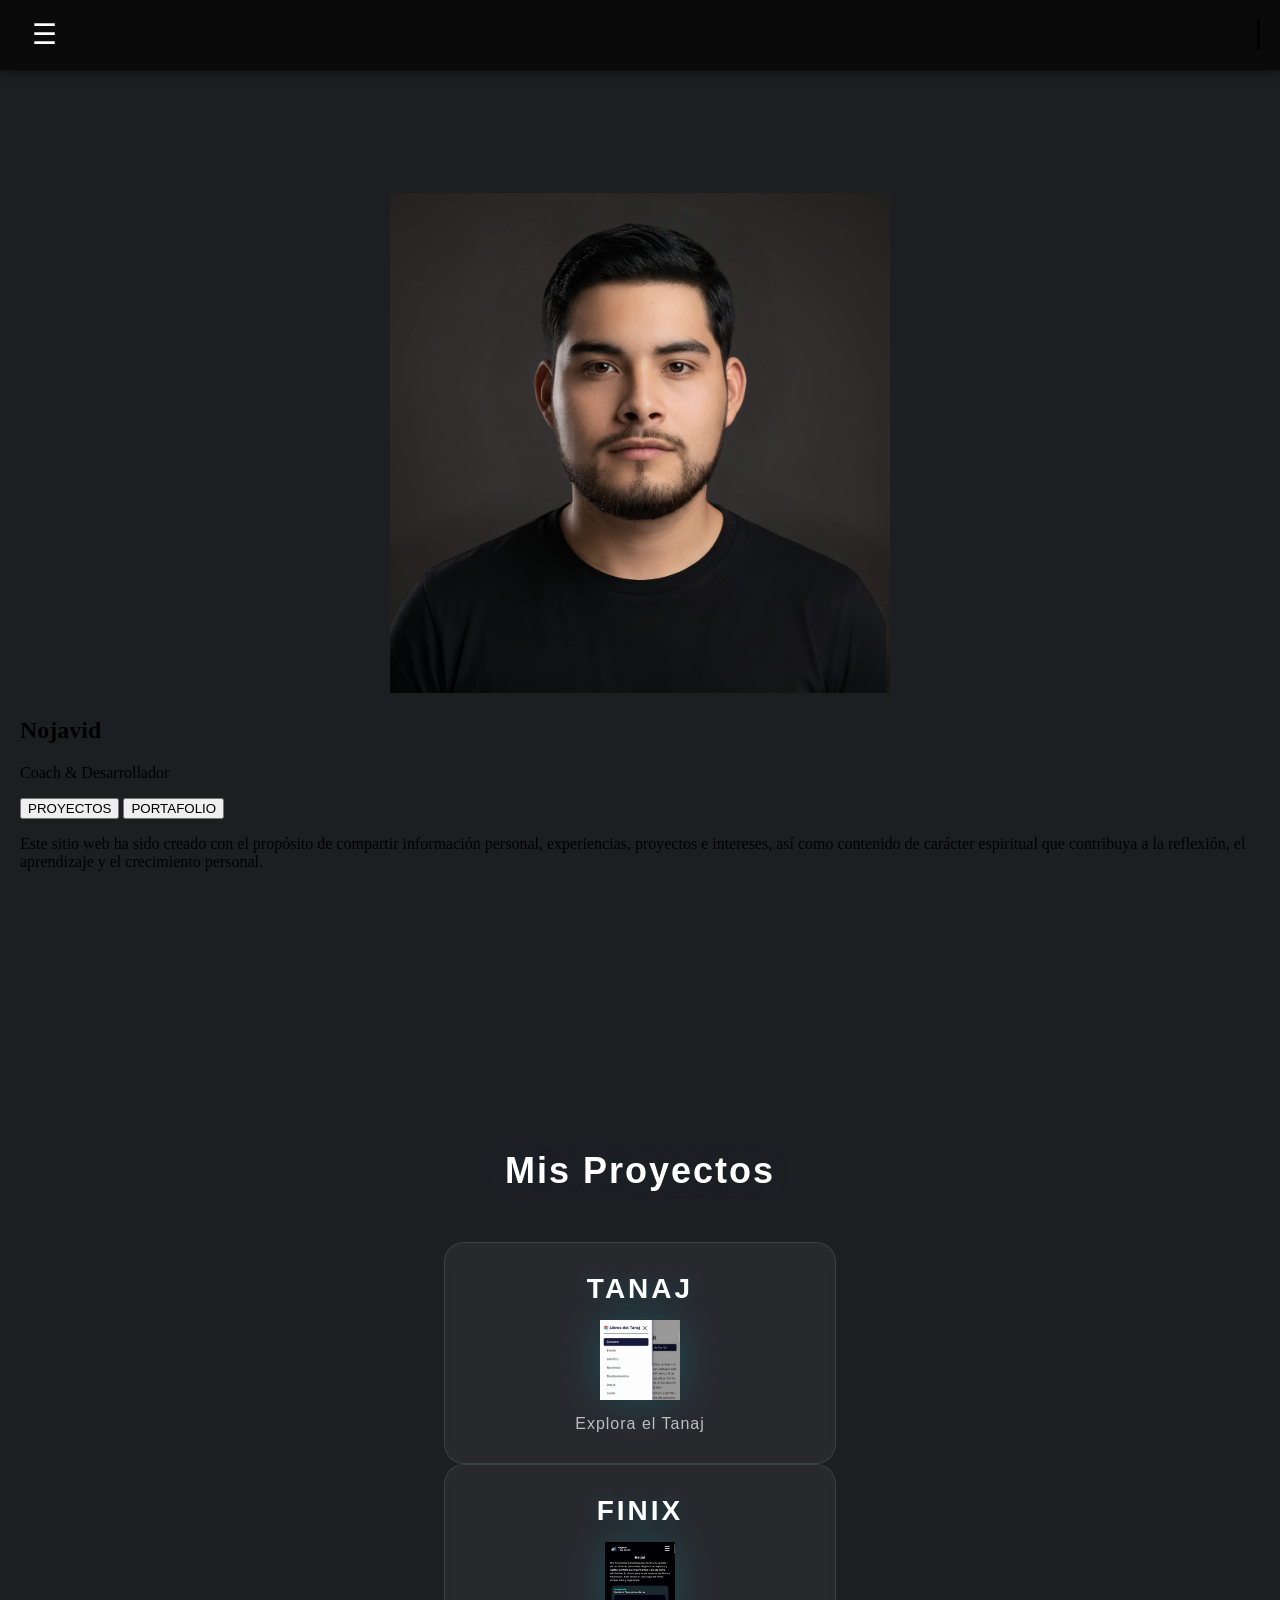
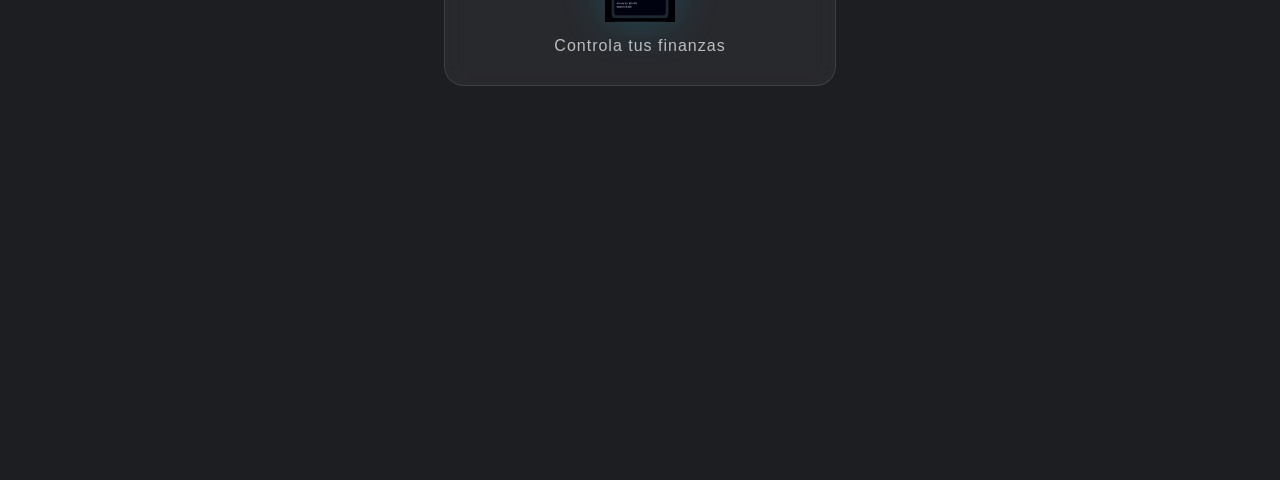
==== commit b8a38642: "V1.3" ====
--- a/index.html
+++ b/index.html
@@ -26,6 +26,7 @@
                     <nav class="menu-nav">
                         <a href="#inicio" class="menu-item-full" onclick="cerrarMenuYScroll('inicio')">Inicio</a>
                         <a href="#proyectos" class="menu-item-full" onclick="cerrarMenuYScroll('proyectos')">Proyectos</a>
+                        <a href="vales/vales.html" class="menu-item-full">Vales</a>
                     </nav>
                 </div>
             </div>
@@ -89,6 +90,16 @@
                 </div>
             </a>
         </div>
+        <!-- Tarjeta del proyecto TANAJ -->
+        <div class="proyecto-tarjeta">
+            <a href="Finix/finix.html" class="proyecto-enlace">
+                <div class="proyecto-contenido">
+                    <span class="proyecto-titulo">FINIX</span>
+                    <img src="Finix/finix.png" alt="Finix" class="proyecto-imagen" />
+                    <p class="proyecto-descripcion">Controla tus finanzas</p>
+                </div>
+            </a>
+        </div>
     </section>
 
     <!-- SCRIPT PRINCIPAL -->
